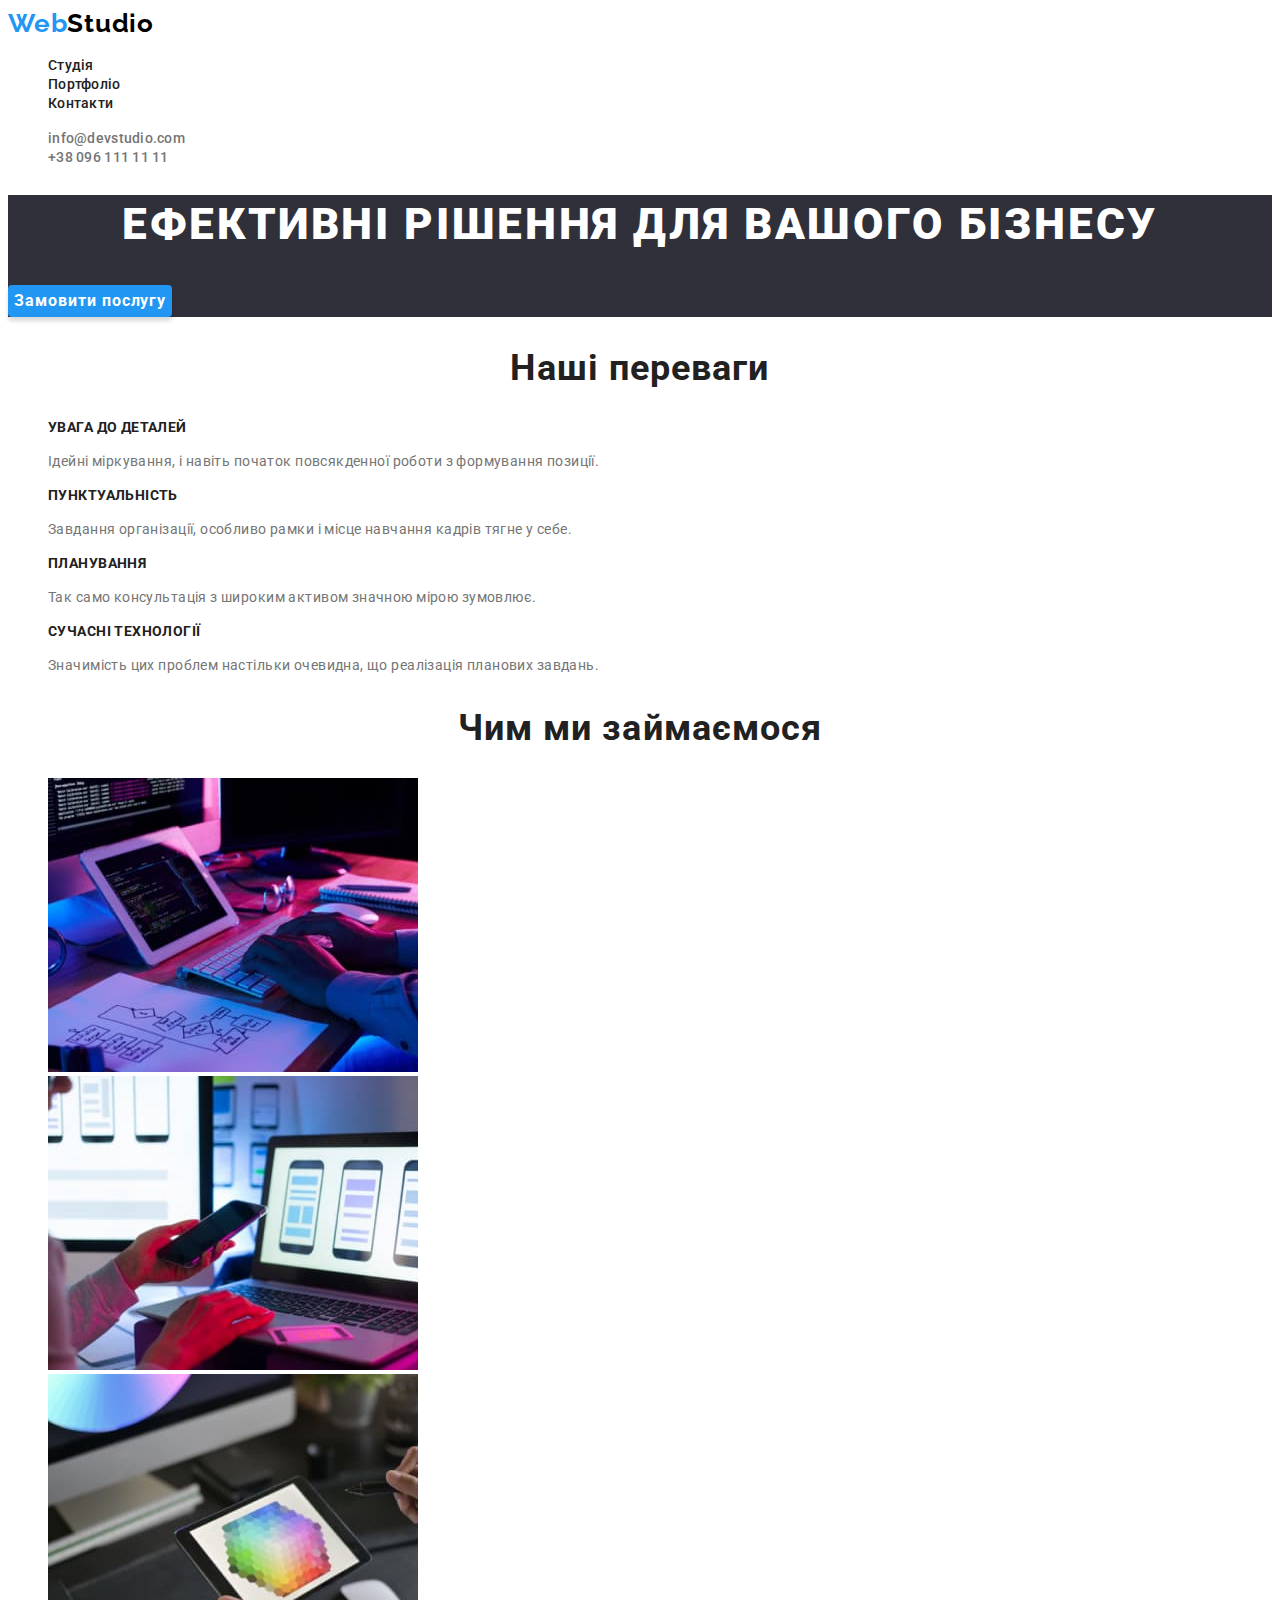
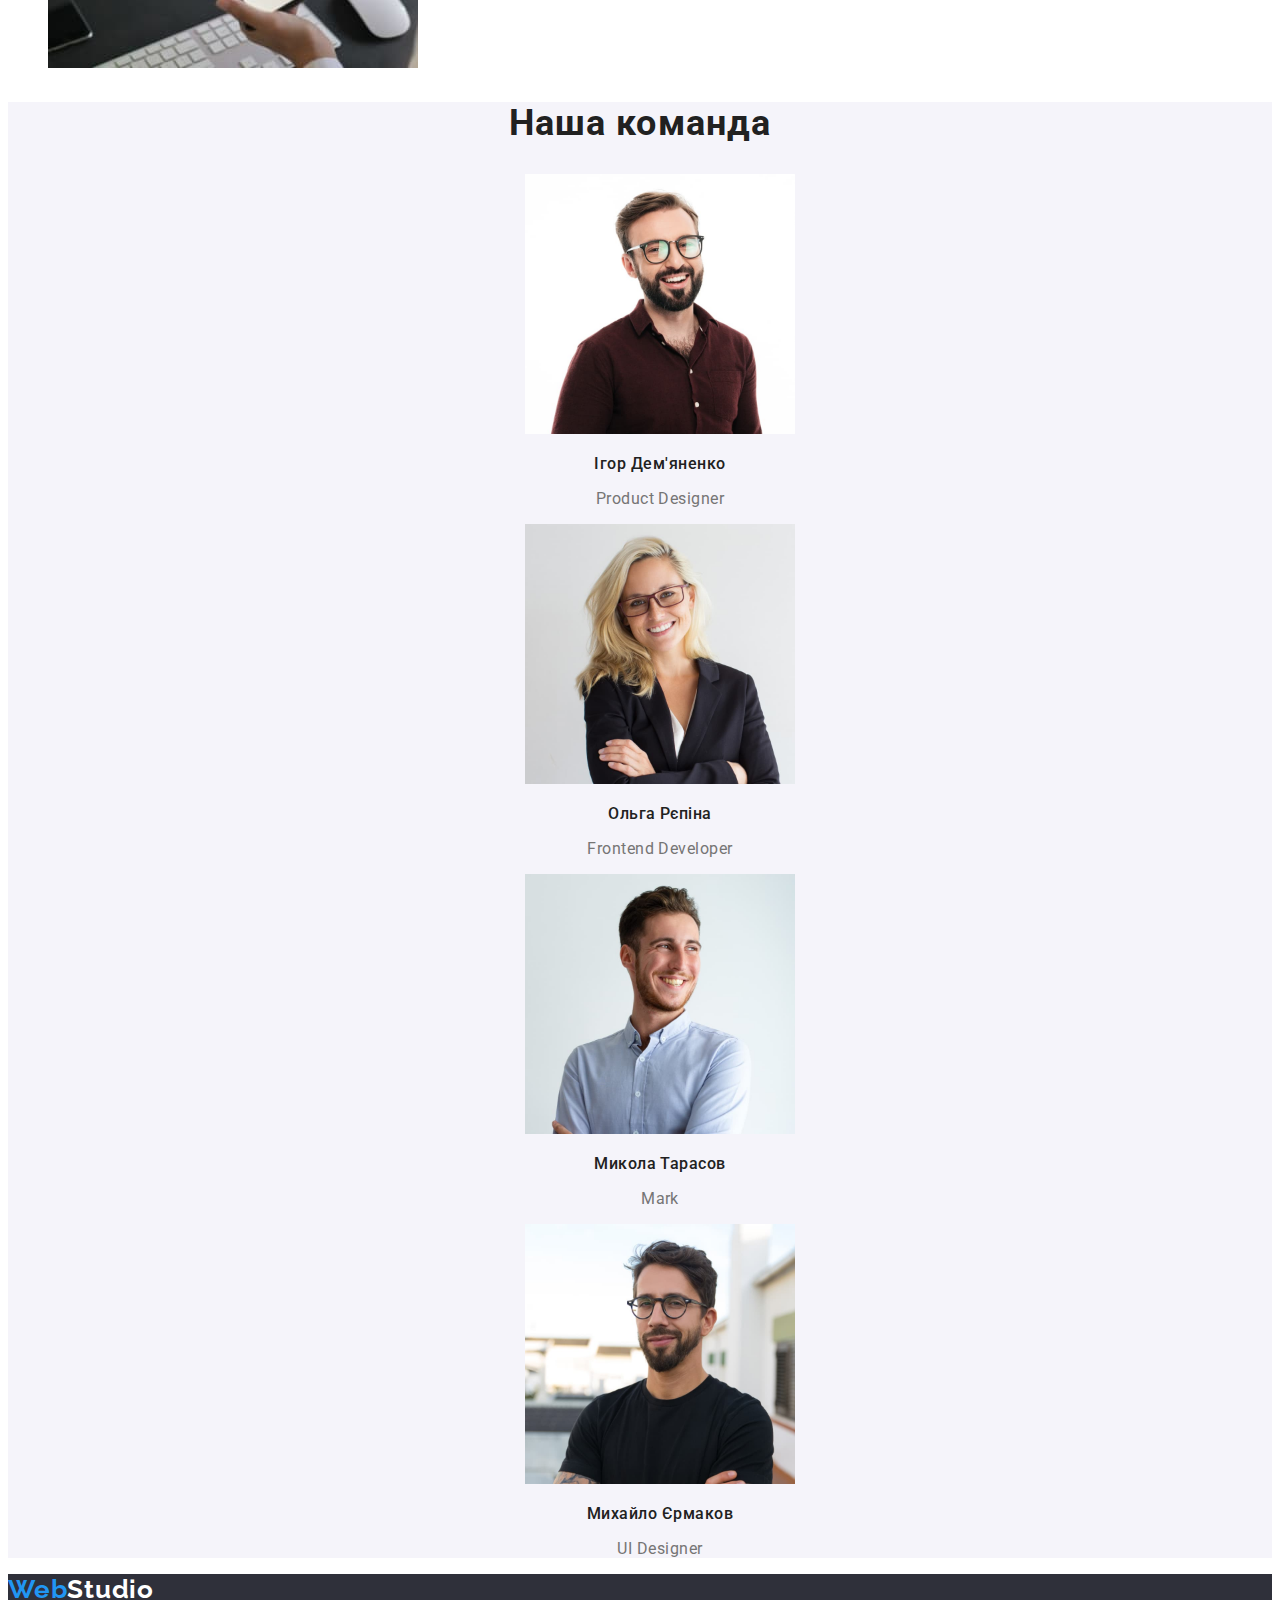
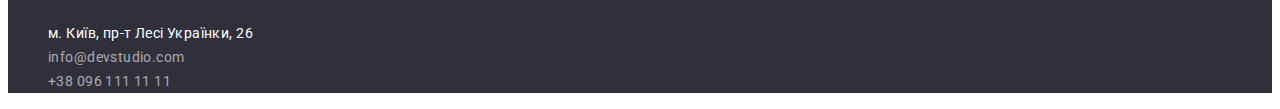
==== index.html @ f5798dbf "Clone" ====
<!DOCTYPE html>
<html lang="uk">
  <head>
    <meta charset="UTF-8" />
    <meta http-equiv="X-UA-Compatible" content="IE=edge" />
    <meta name="viewport" content="width=device-width, initial-scale=1.0" />
    <link rel="preconnect" href="https://fonts.googleapis.com" />
    <link rel="preconnect" href="https://fonts.gstatic.com" crossorigin />
    <link
      href="https://fonts.googleapis.com/css2?family=Raleway:wght@700&family=Roboto:wght@400;500;700;900&display=swap"
      rel="stylesheet"
    />
    <link rel="stylesheet" href="https://cdnjs.cloudflare.com/ajax/libs/modern-normalize/1.1.0/modern-normalize.min.css" integrity="sha512-wpPYUAdjBVSE4KJnH1VR1HeZfpl1ub8YT/NKx4PuQ5NmX2tKuGu6U/JRp5y+Y8XG2tV+wKQpNHVUX03MfMFn9Q==" crossorigin="anonymous" referrerpolicy="no-referrer" />
    <link rel="stylesheet" href="./css/styles.css" />
    <title>Студія</title>
  </head>
  <body>
    <!-- Шапка сайту -->
    <header>
      <nav>
        <a class="logo" href="./index.html"
          >Web<span class="logo-studio">Studio</span></a
        >
        <ul class="header-nav">
          <li><a class="header-nav-links" href="./index.html">Студія</a></li>
          <li>
            <a class="header-nav-links" href="./portfolio.html">Портфоліо</a>
          </li>
          <li><a class="header-nav-links" href="#">Контакти</a></li>
        </ul>
      </nav>
      <ul class="header-nav">
        <li>
          <a class="header-contact" href="mailto:info@devstudio.com"
            >info@devstudio.com</a
          >
        </li>
        <li>
          <a class="header-contact" href="tel:+380961111111"
            >+38 096 111 11 11</a
          >
        </li>
      </ul>
    </header>
    <!-- Тіло сайту -->
    <main>
      <section class="hero">
        <h1 class="hero-title">Ефективні рішення для вашого бізнесу</h1>
        <button class="button-hero" type="button">Замовити послугу</button>
      </section>
      <section>
        <h2 class="section-title">Наші переваги</h2>
        <ul class="features">
          <li>
            <h3 class="features-title">УВАГА ДО ДЕТАЛЕЙ</h3>
            <p>
              Ідейні міркування, і навіть початок повсякденної роботи з
              формування позиції.
            </p>
          </li>
          <li>
            <h3 class="features-title">ПУНКТУАЛЬНІСТЬ</h3>
            <p>
              Завдання організації, особливо рамки і місце навчання кадрів тягне
              у себе.
            </p>
          </li>
          <li>
            <h3 class="features-title">ПЛАНУВАННЯ</h3>
            <p>
              Так само консультація з широким активом значною мірою зумовлює.
            </p>
          </li>
          <li>
            <h3 class="features-title">СУЧАСНІ ТЕХНОЛОГІЇ</h3>
            <p>
              Значимість цих проблем настільки очевидна, що реалізація планових
              завдань.
            </p>
          </li>
        </ul>
      </section>
      <section>
        <h2 class="section-title">Чим ми займаємося</h2>
        <ul class="directions">
          <li>
            <img
              src="./images/box1.jpg"
              alt="верстка сайту на клавіатурі"
              width="370"
            />
          </li>
          <li>
            <img
              src="./images/box2.jpg"
              alt="розробка дизайну сайту для телефону"
              width="370"
            />
          </li>
          <li>
            <img
              src="./images/box3.jpg"
              alt="вибір кольору на плпншеті"
              width="370"
            />
          </li>
        </ul>
      </section>
      <section class="section-team">
        <h2 class="section-title">Наша команда</h2>
        <ul class="team">
          <li>
            <img src="./images/img1.jpg" alt="Ігор Дем'яненко" width="270" />
            <h3 class="team-title">Ігор Дем'яненко</h3>
            <p lang="en">Product Designer</p>
          </li>
          <li>
            <img src="./images/img2.jpg" alt="Ольга Рєпіна" width="270" />
            <h3 class="team-title">Ольга Рєпіна</h3>
            <p lang="en">Frontend Developer</p>
          </li>
          <li>
            <img src="./images/img3.jpg" alt="Микола Тарасов" width="270" />
            <h3 class="team-title">Микола Тарасов</h3>
            <p lang="en">Mark</p>
          </li>
          <li>
            <img src="./images/img4.jpg" alt="Михайло Єрмаков" width="270" />
            <h3 class="team-title">Михайло Єрмаков</h3>
            <p lang="en">UI Designer</p>
          </li>
        </ul>
      </section>
    </main>
    <!-- Футер -->
    <footer class="footer">
      <a class="footer-logo" href="./index.html"
        >Web<span class="footer-logo-studio">Studio</span></a
      >
      <address>
        <ul class="footer-list">
          <li>
            <a
              class="footer-address"
              href="https://goo.gl/maps/fJE89SYELEgCBU3TA"
              target="_blank"
              rel="noopener noreferrer"
              >м. Київ, пр-т Лесі Українки, 26</a
            >
          </li>
          <li>
            <a class="footer-contact" href="mailto:info@devstudio.com"
              >info@devstudio.com</a
            >
          </li>
          <li>
            <a class="footer-contact" href="tel:+380961111111"
              >+38 096 111 11 11</a
            >
          </li>
        </ul>
      </address>
    </footer>
  </body>
</html>
---- css/styles.css ----
* {
    /* margin: 0;
    padding: 0; */
}

body{
    font-family: 'Roboto', sans-serif;
    background: #FFFFFF;
    color: #757575;
}

/* Студія____________________________________ */
/* Логотип */

.logo {
    font-family: 'Raleway', sans-serif;
    font-weight: 700;
    font-size: 26px;
    line-height: 1.19231;
    letter-spacing: 0.03em;
    color: #2196F3;
    text-decoration: none;
    
}

.logo-studio{
    color: #000000;
}

/* Хедер */

.header-nav {
    list-style: none;
    }

.header-nav-links {
    color: #212121;
    text-decoration: none;
    font-weight: 500;
    font-size: 14px;
    line-height: 1.1429;
    letter-spacing: 0.02em;
}

.header-nav-links:hover,
.header-nav-links:focus,
.header-contact:hover,
.header-contact:focus {
    color: #2196F3;
}

.header-contact{
    color: #757575;
    text-decoration: none;
    font-weight: 500;
    font-size: 14px;
    line-height: 1.1429;
    letter-spacing: 0.02em;
}


/* main */

/* Герой */

.hero {
    background: #2F303A;
}

.hero-title {
    font-weight: 900;
    font-size: 44px;
    line-height: 1.3636;
    text-align: center;
    letter-spacing: 0.06em;
    text-transform: uppercase;
    color: #FFFFFF;
}

.button-hero {
    font-family: 'Roboto';
    font-weight: 700;
    font-size: 16px;
    line-height: 1.875;
    display: flex;
    align-items: center;
    text-align: center;
    letter-spacing: 0.06em;
    color: #FFFFFF;
    border: none;
    background: #2196F3;
    box-shadow: 0px 4px 4px rgba(0, 0, 0, 0.15);
    border-radius: 4px;
    cursor: pointer;
}

.button-hero:hover,
.button-hero:focus{
    background: #188CE8;
}

/* Секції */
/* Заголовки секцій */

.section-title{
    font-weight: 700;
    font-size: 36px;
    line-height: 1.1667;
    text-align: center;
    letter-spacing: 0.03em;
    color: #212121;
}

/* Секція Наші переваги */

.features {
    font-size: 14px;
    line-height: 1.7143;
    letter-spacing: 0.03em;
    list-style: none;
}

.features-title {
    font-weight: 700;
    font-size: 14px;
    line-height: 1.1429;
    letter-spacing: 0.03em;
    text-transform: uppercase;
    color: #212121;
}

/* Секція чим ми займаємося*/

.directions{
    list-style: none;
}

/* Секція команда */
.section-team{
    background: #F5F4FA;
    }

.team {
    font-size: 16px;
    line-height: 1.1875;
    text-align: center;
    letter-spacing: 0.03em;
    list-style: none;
}

.team-title {
    font-size: 16px;
    font-weight: 500;
    color: #212121;
}

/* Футер */

.footer{
background: #2F303A;
}

.footer-logo{
    font-family: 'Raleway', sans-serif;
    font-weight: 700;
    font-size: 26px;
    line-height: 1.1923;
    letter-spacing: 0.03em;
    color: #2196F3;
    text-decoration: none;
}

.footer-logo-studio {
    color: #FFFFFF;
    }

address{
    font-style: normal;
}

.footer-list{
    list-style: none;
}

.footer-address{
    font-size: 14px;
    line-height: 1.7143;
    letter-spacing: 0.03em;
    color: #FFFFFF;
    text-decoration: none;
}

.footer-contact{
    font-size: 14px;
    line-height: 1.7143;
    letter-spacing: 0.03em;
    color: rgba(255, 255, 255, 0.6);
    text-decoration: none;
}

.footer-address:hover,
.footer-address:focus,
.footer-contact:hover,
.footer-contact:focus{
    color: #2196F3;
}

/* Портфоліо____________________________________ */
/* Кнопки портфоліо */

.button-list{
    list-style: none;
}

.button-portfolio{
    font-family: 'Roboto';
    font-weight: 500;
    font-size: 16px;
    line-height: 1.625;
    text-align: center;
    letter-spacing: 0.03em;
    color: #212121;
    cursor: pointer;
}

.button-portfolio:hover,
.button-portfolio:focus{
    color: #FFFFFF;
    background-color: #2196F3;
}

/* Список портфоліо */

.portfolio-list{
    list-style: none;
}

.portfolio-list-title{
    font-weight: 700;
    font-size: 18px;
    line-height: 2;  
    letter-spacing: 0.06em;
    color: #212121;
}

.portfolio-type{
    font-size: 16px;
    line-height: 1.875;
    letter-spacing: 0.03em;
}
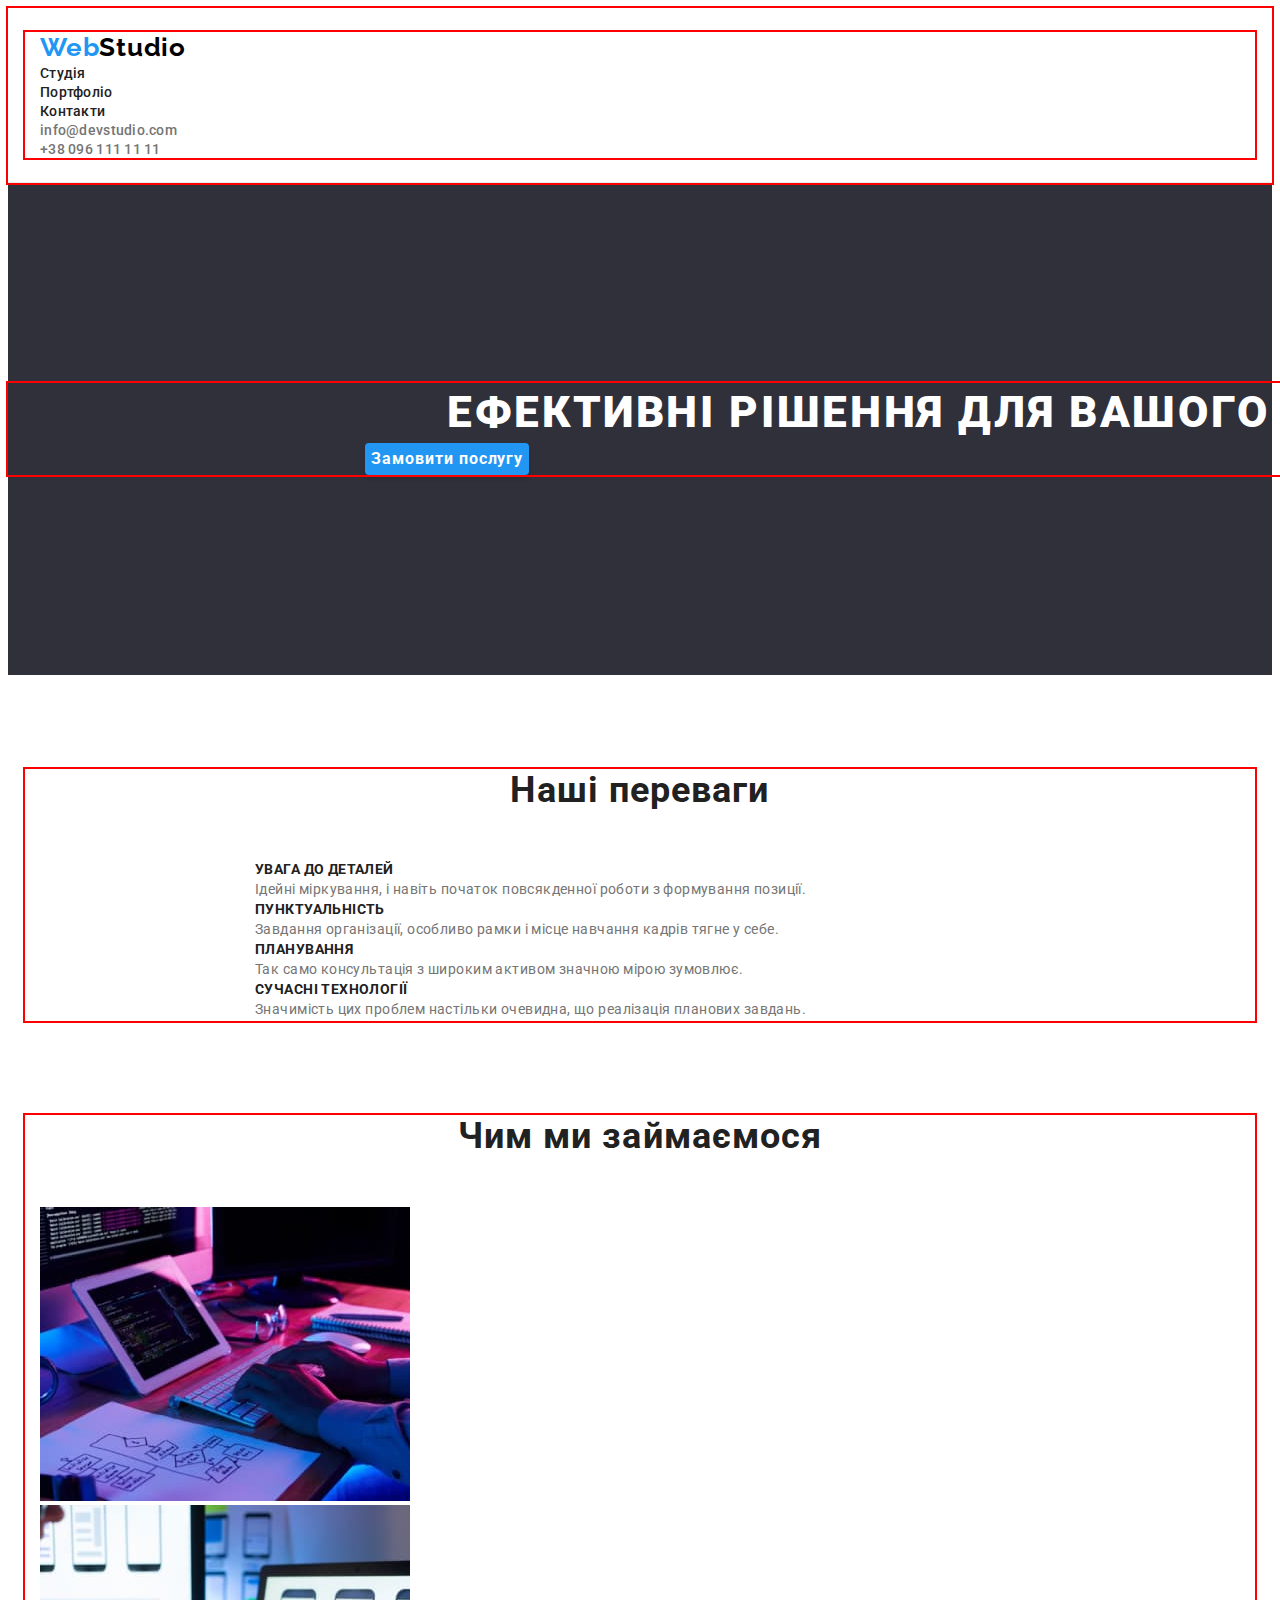
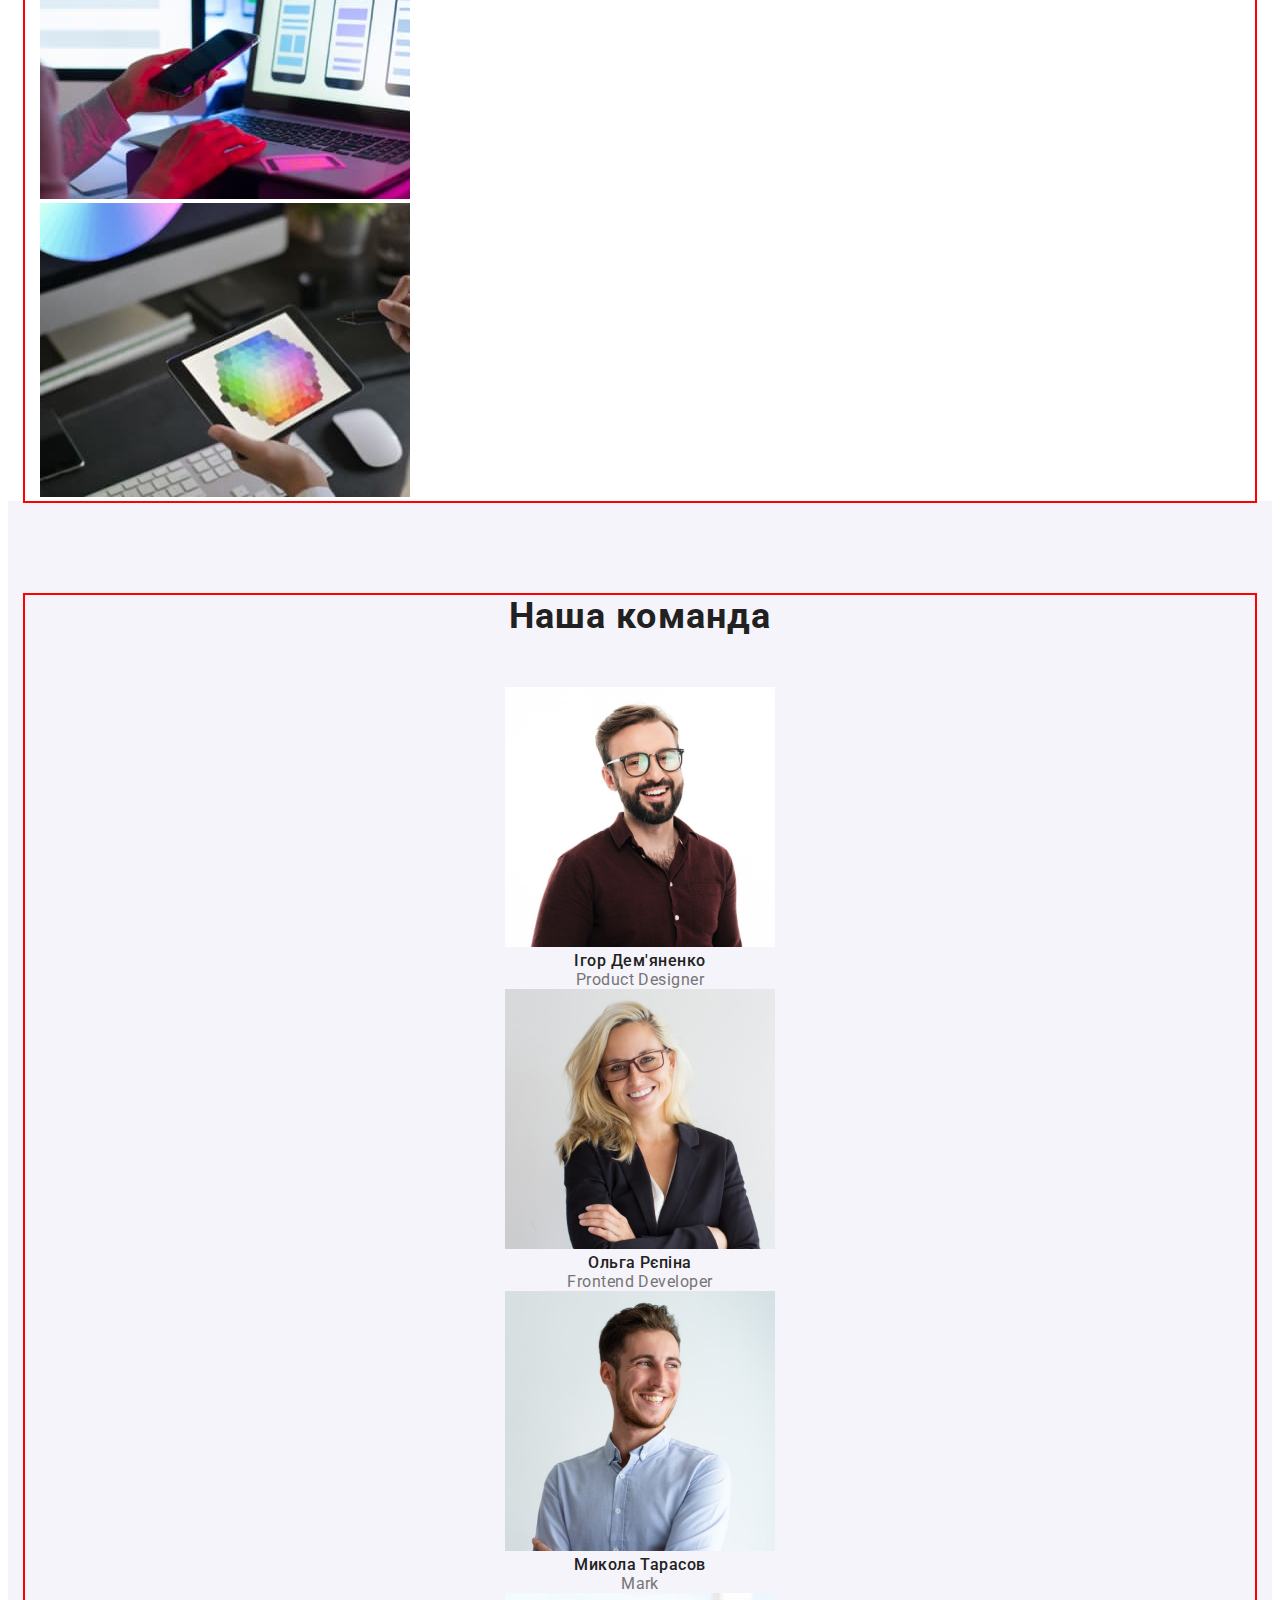
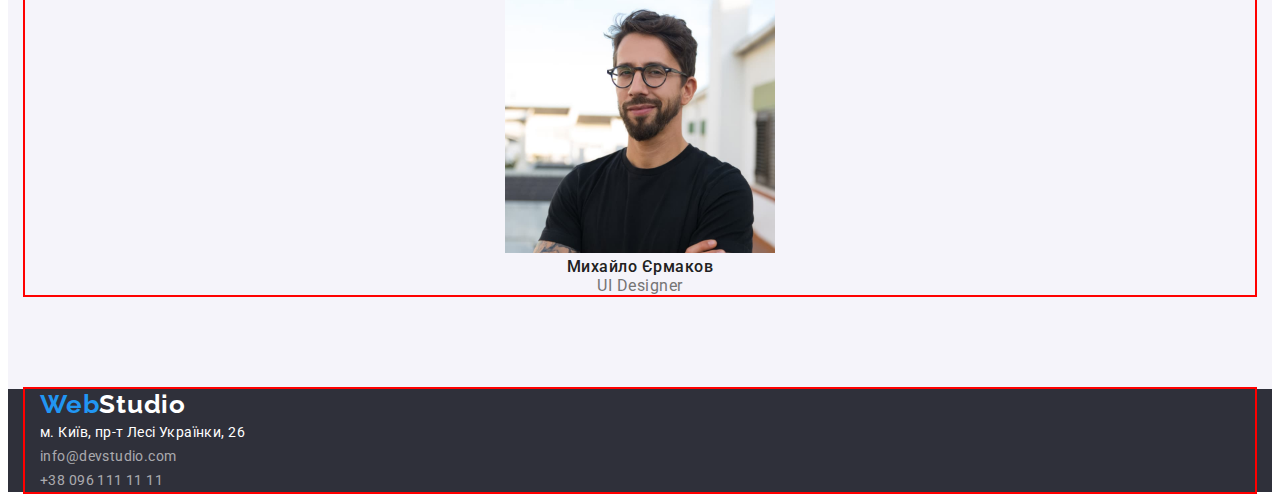
==== commit 7cc877a7: "pading start dz3" ====
--- a/index.html
+++ b/index.html
@@ -10,156 +10,175 @@
       href="https://fonts.googleapis.com/css2?family=Raleway:wght@700&family=Roboto:wght@400;500;700;900&display=swap"
       rel="stylesheet"
     />
-    <link rel="stylesheet" href="https://cdnjs.cloudflare.com/ajax/libs/modern-normalize/1.1.0/modern-normalize.min.css" integrity="sha512-wpPYUAdjBVSE4KJnH1VR1HeZfpl1ub8YT/NKx4PuQ5NmX2tKuGu6U/JRp5y+Y8XG2tV+wKQpNHVUX03MfMFn9Q==" crossorigin="anonymous" referrerpolicy="no-referrer" />
+    <link
+      rel="stylesheet"
+      href="https://cdnjs.cloudflare.com/ajax/libs/modern-normalize/1.1.0/modern-normalize.min.css"
+      integrity="sha512-wpPYUAdjBVSE4KJnH1VR1HeZfpl1ub8YT/NKx4PuQ5NmX2tKuGu6U/JRp5y+Y8XG2tV+wKQpNHVUX03MfMFn9Q=="
+      crossorigin="anonymous"
+      referrerpolicy="no-referrer"
+    />
     <link rel="stylesheet" href="./css/styles.css" />
     <title>Студія</title>
   </head>
   <body>
     <!-- Шапка сайту -->
-    <header>
-      <nav>
-        <a class="logo" href="./index.html"
-          >Web<span class="logo-studio">Studio</span></a
-        >
+    <header class="header">
+      <div class="container">
+        <nav>
+          <a class="logo" href="./index.html"
+            >Web<span class="logo-studio">Studio</span></a
+          >
+          <ul class="header-nav">
+            <li><a class="header-nav-links" href="./index.html">Студія</a></li>
+            <li>
+              <a class="header-nav-links" href="./portfolio.html">Портфоліо</a>
+            </li>
+            <li><a class="header-nav-links" href="#">Контакти</a></li>
+          </ul>
+        </nav>
         <ul class="header-nav">
-          <li><a class="header-nav-links" href="./index.html">Студія</a></li>
           <li>
-            <a class="header-nav-links" href="./portfolio.html">Портфоліо</a>
+            <a class="header-contact" href="mailto:info@devstudio.com"
+              >info@devstudio.com</a
+            >
           </li>
-          <li><a class="header-nav-links" href="#">Контакти</a></li>
+          <li>
+            <a class="header-contact" href="tel:+380961111111"
+              >+38 096 111 11 11</a
+            >
+          </li>
         </ul>
-      </nav>
-      <ul class="header-nav">
-        <li>
-          <a class="header-contact" href="mailto:info@devstudio.com"
-            >info@devstudio.com</a
-          >
-        </li>
-        <li>
-          <a class="header-contact" href="tel:+380961111111"
-            >+38 096 111 11 11</a
-          >
-        </li>
-      </ul>
+      </div>
     </header>
     <!-- Тіло сайту -->
     <main>
       <section class="hero">
-        <h1 class="hero-title">Ефективні рішення для вашого бізнесу</h1>
-        <button class="button-hero" type="button">Замовити послугу</button>
+        <div class="container hero-container">
+          <h1 class="hero-title">Ефективні рішення для вашого бізнесу</h1>
+          <button class="button-hero" type="button">Замовити послугу</button>
+        </div>
       </section>
       <section>
-        <h2 class="section-title">Наші переваги</h2>
-        <ul class="features">
-          <li>
-            <h3 class="features-title">УВАГА ДО ДЕТАЛЕЙ</h3>
-            <p>
-              Ідейні міркування, і навіть початок повсякденної роботи з
-              формування позиції.
-            </p>
-          </li>
-          <li>
-            <h3 class="features-title">ПУНКТУАЛЬНІСТЬ</h3>
-            <p>
-              Завдання організації, особливо рамки і місце навчання кадрів тягне
-              у себе.
-            </p>
-          </li>
-          <li>
-            <h3 class="features-title">ПЛАНУВАННЯ</h3>
-            <p>
-              Так само консультація з широким активом значною мірою зумовлює.
-            </p>
-          </li>
-          <li>
-            <h3 class="features-title">СУЧАСНІ ТЕХНОЛОГІЇ</h3>
-            <p>
-              Значимість цих проблем настільки очевидна, що реалізація планових
-              завдань.
-            </p>
-          </li>
-        </ul>
+        <div class="container features-container">
+          <h2 class="section-title">Наші переваги</h2>
+          <ul class="features">
+            <li>
+              <h3 class="features-title">УВАГА ДО ДЕТАЛЕЙ</h3>
+              <p>
+                Ідейні міркування, і навіть початок повсякденної роботи з
+                формування позиції.
+              </p>
+            </li>
+            <li>
+              <h3 class="features-title">ПУНКТУАЛЬНІСТЬ</h3>
+              <p>
+                Завдання організації, особливо рамки і місце навчання кадрів
+                тягне у себе.
+              </p>
+            </li>
+            <li>
+              <h3 class="features-title">ПЛАНУВАННЯ</h3>
+              <p>
+                Так само консультація з широким активом значною мірою зумовлює.
+              </p>
+            </li>
+            <li>
+              <h3 class="features-title">СУЧАСНІ ТЕХНОЛОГІЇ</h3>
+              <p>
+                Значимість цих проблем настільки очевидна, що реалізація
+                планових завдань.
+              </p>
+            </li>
+          </ul>
+        </div>
       </section>
       <section>
-        <h2 class="section-title">Чим ми займаємося</h2>
-        <ul class="directions">
-          <li>
-            <img
-              src="./images/box1.jpg"
-              alt="верстка сайту на клавіатурі"
-              width="370"
-            />
-          </li>
-          <li>
-            <img
-              src="./images/box2.jpg"
-              alt="розробка дизайну сайту для телефону"
-              width="370"
-            />
-          </li>
-          <li>
-            <img
-              src="./images/box3.jpg"
-              alt="вибір кольору на плпншеті"
-              width="370"
-            />
-          </li>
-        </ul>
+        <div class="container">
+          <h2 class="section-title">Чим ми займаємося</h2>
+          <ul class="directions">
+            <li>
+              <img
+                src="./images/box1.jpg"
+                alt="верстка сайту на клавіатурі"
+                width="370"
+              />
+            </li>
+            <li>
+              <img
+                src="./images/box2.jpg"
+                alt="розробка дизайну сайту для телефону"
+                width="370"
+              />
+            </li>
+            <li>
+              <img
+                src="./images/box3.jpg"
+                alt="вибір кольору на плпншеті"
+                width="370"
+              />
+            </li>
+          </ul>
+        </div>
       </section>
       <section class="section-team">
-        <h2 class="section-title">Наша команда</h2>
-        <ul class="team">
-          <li>
-            <img src="./images/img1.jpg" alt="Ігор Дем'яненко" width="270" />
-            <h3 class="team-title">Ігор Дем'яненко</h3>
-            <p lang="en">Product Designer</p>
-          </li>
-          <li>
-            <img src="./images/img2.jpg" alt="Ольга Рєпіна" width="270" />
-            <h3 class="team-title">Ольга Рєпіна</h3>
-            <p lang="en">Frontend Developer</p>
-          </li>
-          <li>
-            <img src="./images/img3.jpg" alt="Микола Тарасов" width="270" />
-            <h3 class="team-title">Микола Тарасов</h3>
-            <p lang="en">Mark</p>
-          </li>
-          <li>
-            <img src="./images/img4.jpg" alt="Михайло Єрмаков" width="270" />
-            <h3 class="team-title">Михайло Єрмаков</h3>
-            <p lang="en">UI Designer</p>
-          </li>
-        </ul>
+        <div class="container">
+          <h2 class="section-title">Наша команда</h2>
+          <ul class="team">
+            <li>
+              <img src="./images/img1.jpg" alt="Ігор Дем'яненко" width="270" />
+              <h3 class="team-title">Ігор Дем'яненко</h3>
+              <p lang="en">Product Designer</p>
+            </li>
+            <li>
+              <img src="./images/img2.jpg" alt="Ольга Рєпіна" width="270" />
+              <h3 class="team-title">Ольга Рєпіна</h3>
+              <p lang="en">Frontend Developer</p>
+            </li>
+            <li>
+              <img src="./images/img3.jpg" alt="Микола Тарасов" width="270" />
+              <h3 class="team-title">Микола Тарасов</h3>
+              <p lang="en">Mark</p>
+            </li>
+            <li>
+              <img src="./images/img4.jpg" alt="Михайло Єрмаков" width="270" />
+              <h3 class="team-title">Михайло Єрмаков</h3>
+              <p lang="en">UI Designer</p>
+            </li>
+          </ul>
+        </div>
       </section>
     </main>
     <!-- Футер -->
     <footer class="footer">
-      <a class="footer-logo" href="./index.html"
-        >Web<span class="footer-logo-studio">Studio</span></a
-      >
-      <address>
-        <ul class="footer-list">
-          <li>
-            <a
-              class="footer-address"
-              href="https://goo.gl/maps/fJE89SYELEgCBU3TA"
-              target="_blank"
-              rel="noopener noreferrer"
-              >м. Київ, пр-т Лесі Українки, 26</a
-            >
-          </li>
-          <li>
-            <a class="footer-contact" href="mailto:info@devstudio.com"
-              >info@devstudio.com</a
-            >
-          </li>
-          <li>
-            <a class="footer-contact" href="tel:+380961111111"
-              >+38 096 111 11 11</a
-            >
-          </li>
-        </ul>
-      </address>
+      <div class="container">
+        <a class="footer-logo"href="./index.html" >Web<span class="footer-logo-studio"
+            >Studio</span
+          ></a
+        >
+        <address>
+          <ul class="footer-list">
+            <li>
+              <a
+                class="footer-address"
+                href="https://goo.gl/maps/fJE89SYELEgCBU3TA"
+                target="_blank"
+                rel="noopener noreferrer"
+                >м. Київ, пр-т Лесі Українки, 26</a
+              >
+            </li>
+            <li>
+              <a class="footer-contact" href="mailto:info@devstudio.com"
+                >info@devstudio.com</a
+              >
+            </li>
+            <li>
+              <a class="footer-contact" href="tel:+380961111111"
+                >+38 096 111 11 11</a
+              >
+            </li>
+          </ul>
+        </address>
+      </div>
     </footer>
   </body>
 </html>
--- a/css/styles.css
+++ b/css/styles.css
@@ -1,6 +1,29 @@
 * {
     /* margin: 0;
     padding: 0; */
+}
+
+h1,
+h2,
+h3,
+h4,
+h5,
+h6,
+p {
+    margin: 0;
+}
+
+ul{
+    margin: 0;
+    padding: 0;
+}
+
+button{
+    /* cursor: pointer; */
+}
+
+address{
+    /* font-style: normal; */
 }
 
 body{
@@ -10,9 +33,23 @@
 }
 
 /* Студія____________________________________ */
-/* Логотип */
-
-.logo {
+
+.container{
+    width: 1200px;
+    padding-left: 15px;
+    padding-right: 15px;
+    margin: 0 auto;
+    outline: 2px solid red;
+}
+
+.header{
+    padding-top: 24px;
+    padding-bottom: 24px;
+    border-bottom: 1px solid #ECECEC;
+    outline: 2px solid red;
+}
+
+.logo{
     font-family: 'Raleway', sans-serif;
     font-weight: 700;
     font-size: 26px;
@@ -20,8 +57,7 @@
     letter-spacing: 0.03em;
     color: #2196F3;
     text-decoration: none;
-    
-}
+   }
 
 .logo-studio{
     color: #000000;
@@ -65,6 +101,15 @@
 
 .hero {
     background: #2F303A;
+    padding-top: 200px;
+        padding-bottom: 200px;
+        margin-bottom: 94px;
+}
+
+.hero-container{
+   padding-left: 357px;
+   padding-right: 357px;
+       
 }
 
 .hero-title {
@@ -75,6 +120,8 @@
     letter-spacing: 0.06em;
     text-transform: uppercase;
     color: #FFFFFF;
+   
+   
 }
 
 .button-hero {
@@ -92,6 +139,7 @@
     box-shadow: 0px 4px 4px rgba(0, 0, 0, 0.15);
     border-radius: 4px;
     cursor: pointer;
+    
 }
 
 .button-hero:hover,
@@ -109,15 +157,21 @@
     text-align: center;
     letter-spacing: 0.03em;
     color: #212121;
+    margin-bottom: 50px;
 }
 
 /* Секція Наші переваги */
+.features-container{
+    margin-bottom: 94px;
+}
 
 .features {
     font-size: 14px;
     line-height: 1.7143;
     letter-spacing: 0.03em;
     list-style: none;
+    margin-left: 215px;
+    margin-right: 215px;
 }
 
 .features-title {
@@ -138,6 +192,8 @@
 /* Секція команда */
 .section-team{
     background: #F5F4FA;
+    padding-bottom: 94px;
+    padding-top: 94px;
     }
 
 .team {
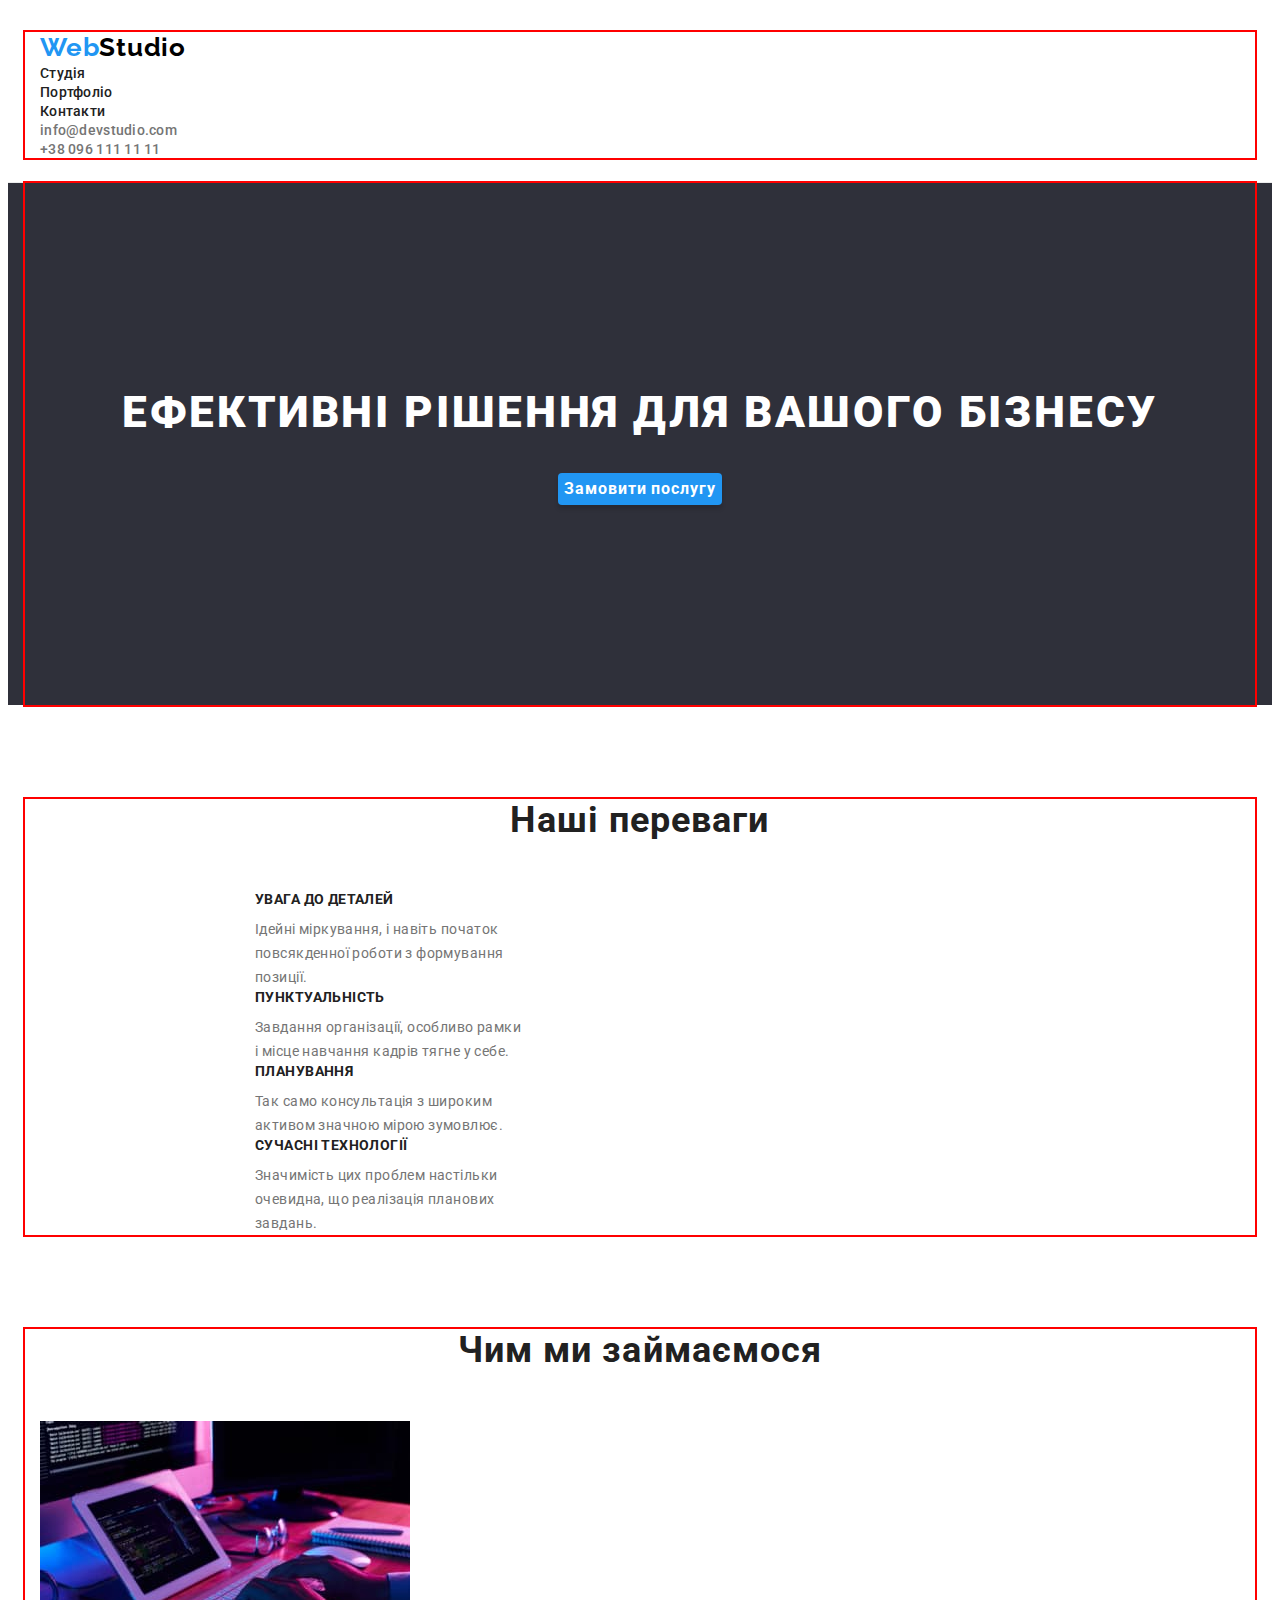
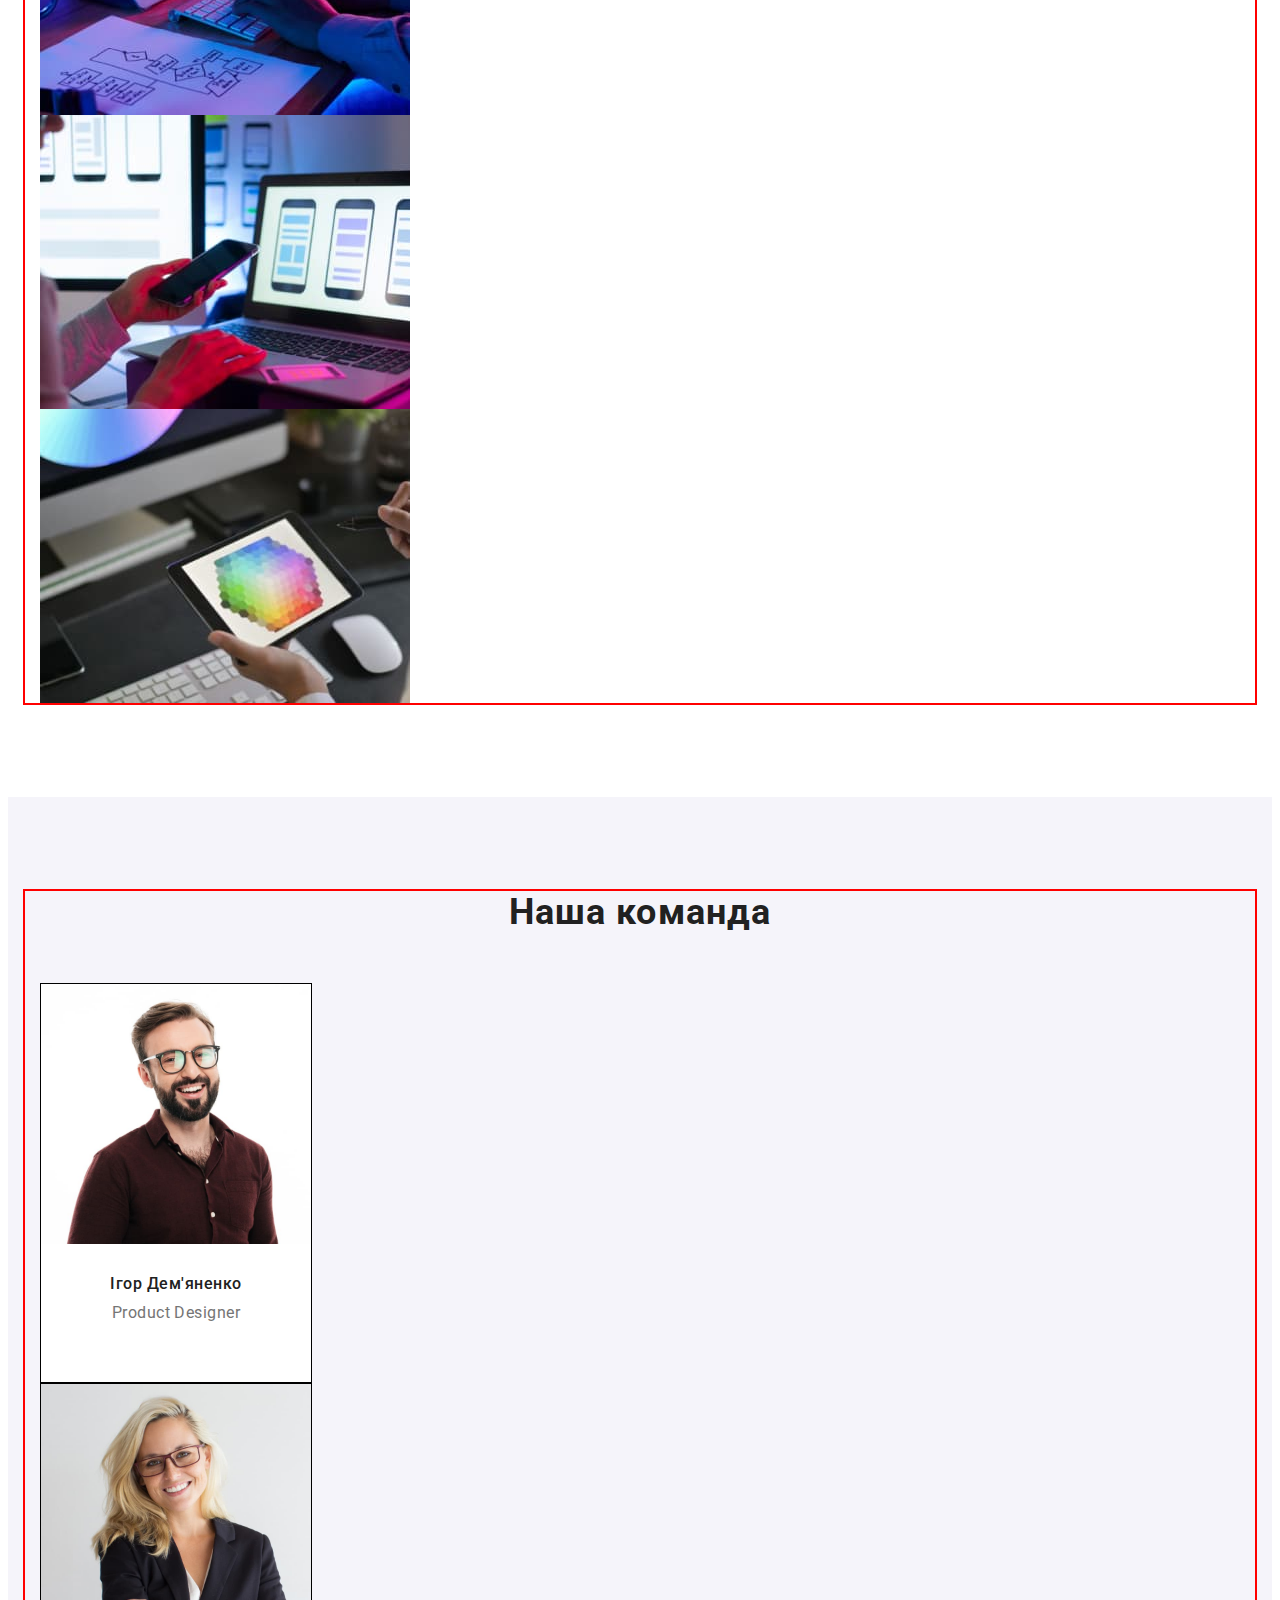
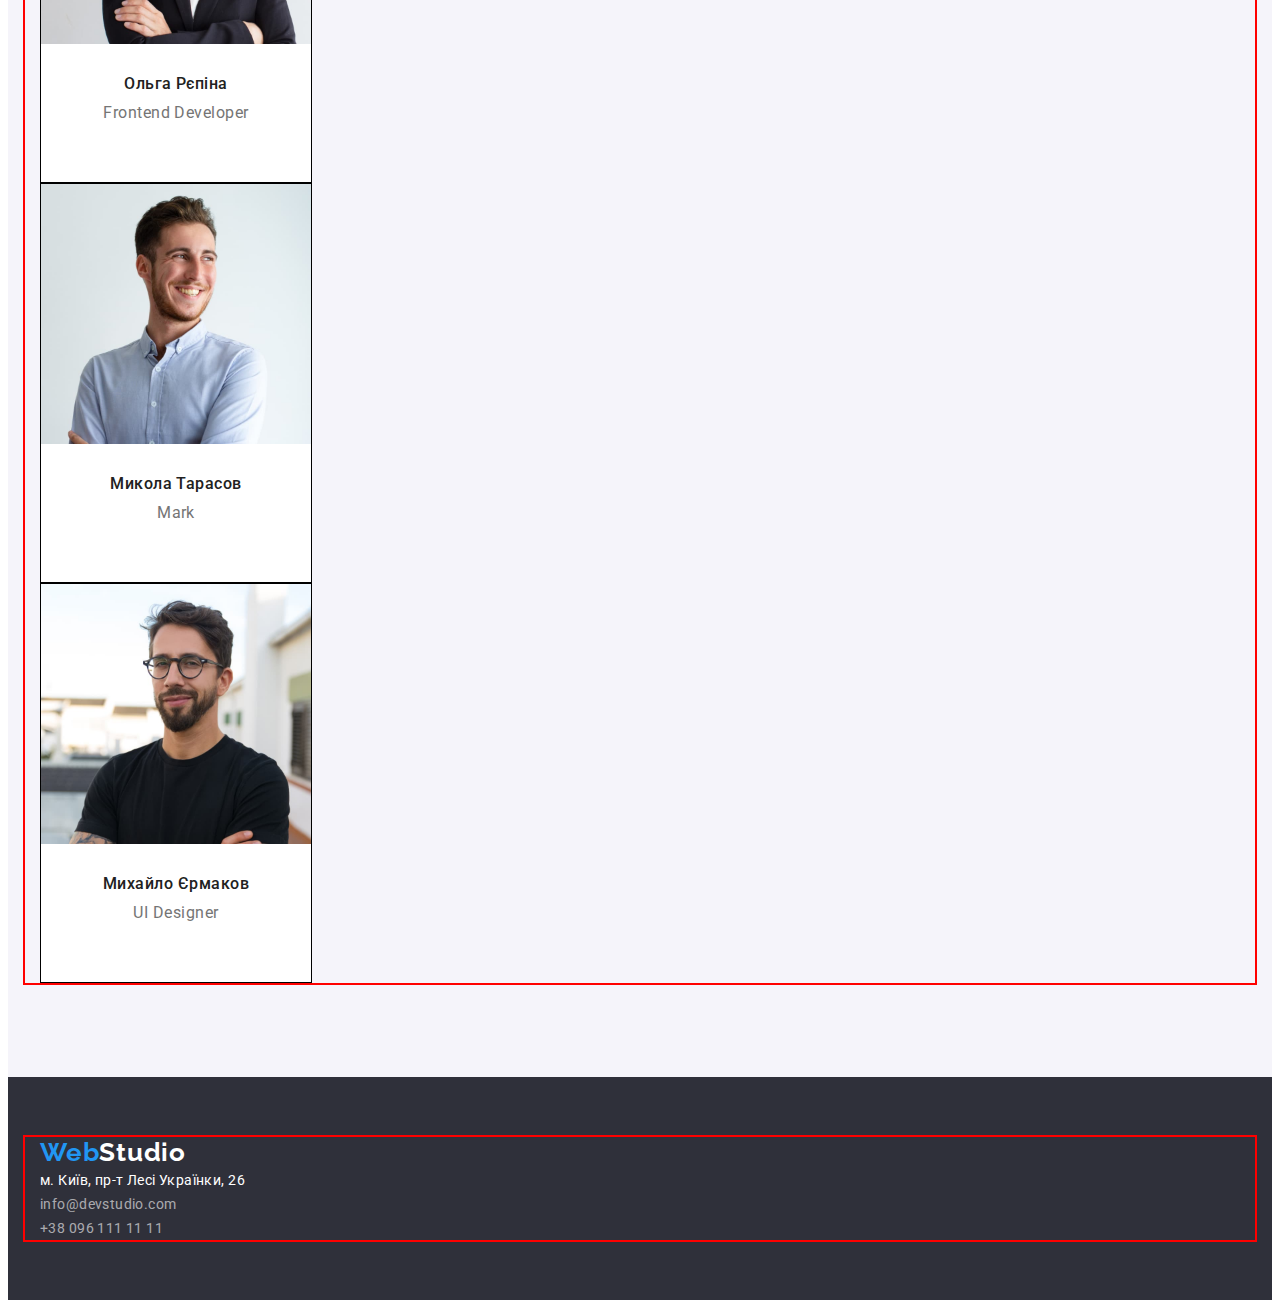
==== commit 1a93c692: "pading finish 08112022" ====
--- a/index.html
+++ b/index.html
@@ -58,31 +58,31 @@
           <button class="button-hero" type="button">Замовити послугу</button>
         </div>
       </section>
-      <section>
-        <div class="container features-container">
+      <section class="features-section">
+        <div class="container">
           <h2 class="section-title">Наші переваги</h2>
           <ul class="features">
-            <li>
+            <li class="div-features">
               <h3 class="features-title">УВАГА ДО ДЕТАЛЕЙ</h3>
               <p>
                 Ідейні міркування, і навіть початок повсякденної роботи з
                 формування позиції.
               </p>
             </li>
-            <li>
+            <li class="div-features">
               <h3 class="features-title">ПУНКТУАЛЬНІСТЬ</h3>
               <p>
                 Завдання організації, особливо рамки і місце навчання кадрів
                 тягне у себе.
               </p>
             </li>
-            <li>
+            <li class="div-features">
               <h3 class="features-title">ПЛАНУВАННЯ</h3>
               <p>
                 Так само консультація з широким активом значною мірою зумовлює.
               </p>
             </li>
-            <li>
+            <li class="div-features">
               <h3 class="features-title">СУЧАСНІ ТЕХНОЛОГІЇ</h3>
               <p>
                 Значимість цих проблем настільки очевидна, що реалізація
@@ -92,7 +92,7 @@
           </ul>
         </div>
       </section>
-      <section>
+      <section class="directions-section">
         <div class="container">
           <h2 class="section-title">Чим ми займаємося</h2>
           <ul class="directions">
@@ -124,22 +124,22 @@
         <div class="container">
           <h2 class="section-title">Наша команда</h2>
           <ul class="team">
-            <li>
+            <li class="div-team">
               <img src="./images/img1.jpg" alt="Ігор Дем'яненко" width="270" />
               <h3 class="team-title">Ігор Дем'яненко</h3>
               <p lang="en">Product Designer</p>
             </li>
-            <li>
+            <li class="div-team">
               <img src="./images/img2.jpg" alt="Ольга Рєпіна" width="270" />
               <h3 class="team-title">Ольга Рєпіна</h3>
               <p lang="en">Frontend Developer</p>
             </li>
-            <li>
+            <li class="div-team">
               <img src="./images/img3.jpg" alt="Микола Тарасов" width="270" />
               <h3 class="team-title">Микола Тарасов</h3>
               <p lang="en">Mark</p>
             </li>
-            <li>
+            <li class="div-team">
               <img src="./images/img4.jpg" alt="Михайло Єрмаков" width="270" />
               <h3 class="team-title">Михайло Єрмаков</h3>
               <p lang="en">UI Designer</p>
@@ -151,9 +151,8 @@
     <!-- Футер -->
     <footer class="footer">
       <div class="container">
-        <a class="footer-logo"href="./index.html" >Web<span class="footer-logo-studio"
-            >Studio</span
-          ></a
+        <a class="footer-logo" href="./index.html"
+          >Web<span class="footer-logo-studio">Studio</span></a
         >
         <address>
           <ul class="footer-list">
--- a/css/styles.css
+++ b/css/styles.css
@@ -18,6 +18,10 @@
     padding: 0;
 }
 
+img{
+    display: block;
+}
+
 button{
     /* cursor: pointer; */
 }
@@ -46,7 +50,7 @@
     padding-top: 24px;
     padding-bottom: 24px;
     border-bottom: 1px solid #ECECEC;
-    outline: 2px solid red;
+    /* outline: 2px solid red; */
 }
 
 .logo{
@@ -100,16 +104,12 @@
 /* Герой */
 
 .hero {
-    background: #2F303A;
-    padding-top: 200px;
-        padding-bottom: 200px;
-        margin-bottom: 94px;
+    background: #2F303A;    
 }
 
 .hero-container{
-   padding-left: 357px;
-   padding-right: 357px;
-       
+   padding-top: 200px;
+   padding-bottom: 200px;
 }
 
 .hero-title {
@@ -120,6 +120,7 @@
     letter-spacing: 0.06em;
     text-transform: uppercase;
     color: #FFFFFF;
+    margin-bottom: 30px;
    
    
 }
@@ -129,7 +130,8 @@
     font-weight: 700;
     font-size: 16px;
     line-height: 1.875;
-    display: flex;
+    display: block;
+    margin: 0 auto;
     align-items: center;
     text-align: center;
     letter-spacing: 0.06em;
@@ -161,8 +163,14 @@
 }
 
 /* Секція Наші переваги */
-.features-container{
-    margin-bottom: 94px;
+
+.features-section{
+    padding-top: 94px;
+    padding-bottom: 94px;
+}
+
+.div-features{
+    width: 270px;
 }
 
 .features {
@@ -181,21 +189,35 @@
     letter-spacing: 0.03em;
     text-transform: uppercase;
     color: #212121;
+    margin-bottom: 10px;
 }
 
 /* Секція чим ми займаємося*/
 
+.directions-section{
+    padding-bottom: 94px;
+}
+
 .directions{
     list-style: none;
 }
 
 /* Секція команда */
+
 .section-team{
     background: #F5F4FA;
     padding-bottom: 94px;
     padding-top: 94px;
     }
 
+.div-team{
+    background-color: #FFFFFF;
+    width: 270px;
+    height: 368px;
+    padding-bottom: 30px;
+    border: 1px solid black;
+}
+
 .team {
     font-size: 16px;
     line-height: 1.1875;
@@ -208,12 +230,16 @@
     font-size: 16px;
     font-weight: 500;
     color: #212121;
-}
+    margin-top: 30px;
+    margin-bottom: 10px;
+   }
 
 /* Футер */
 
 .footer{
-background: #2F303A;
+    background: #2F303A;
+    padding-top: 60px;
+    padding-bottom: 60px;
 }
 
 .footer-logo{
@@ -224,6 +250,7 @@
     letter-spacing: 0.03em;
     color: #2196F3;
     text-decoration: none;
+    margin-bottom: 20px;
 }
 
 .footer-logo-studio {
@@ -244,6 +271,7 @@
     letter-spacing: 0.03em;
     color: #FFFFFF;
     text-decoration: none;
+    margin-bottom: 9px;
 }
 
 .footer-contact{
@@ -252,6 +280,7 @@
     letter-spacing: 0.03em;
     color: rgba(255, 255, 255, 0.6);
     text-decoration: none;
+    margin-bottom: 9px;
 }
 
 .footer-address:hover,
@@ -266,6 +295,7 @@
 
 .button-list{
     list-style: none;
+    margin-bottom: 50px;
 }
 
 .button-portfolio{
@@ -277,6 +307,10 @@
     letter-spacing: 0.03em;
     color: #212121;
     cursor: pointer;
+    display: flow-root;
+    display: block;
+    margin: 0 auto;
+    padding: 6px 22px;
 }
 
 .button-portfolio:hover,
@@ -286,6 +320,18 @@
 }
 
 /* Список портфоліо */
+
+.portfolio-version{
+    background-color: #FFFFFF;
+    border: 1px solid #ECECEC;
+    width: 370px;
+   
+}
+
+.portfolio-section{
+    padding-top: 94px;
+    padding-bottom: 94px;
+}
 
 .portfolio-list{
     list-style: none;
@@ -297,10 +343,19 @@
     line-height: 2;  
     letter-spacing: 0.06em;
     color: #212121;
+    margin-top: 20px;
+    margin-bottom: 4px;
+    width: 322px;
+    margin-left: 24px;
+    margin-right: 24px;
 }
 
 .portfolio-type{
     font-size: 16px;
     line-height: 1.875;
     letter-spacing: 0.03em;
+    margin-bottom: 20px;
+    width: 322px;
+    margin-left: 24px;
+    margin-right: 24px;
 }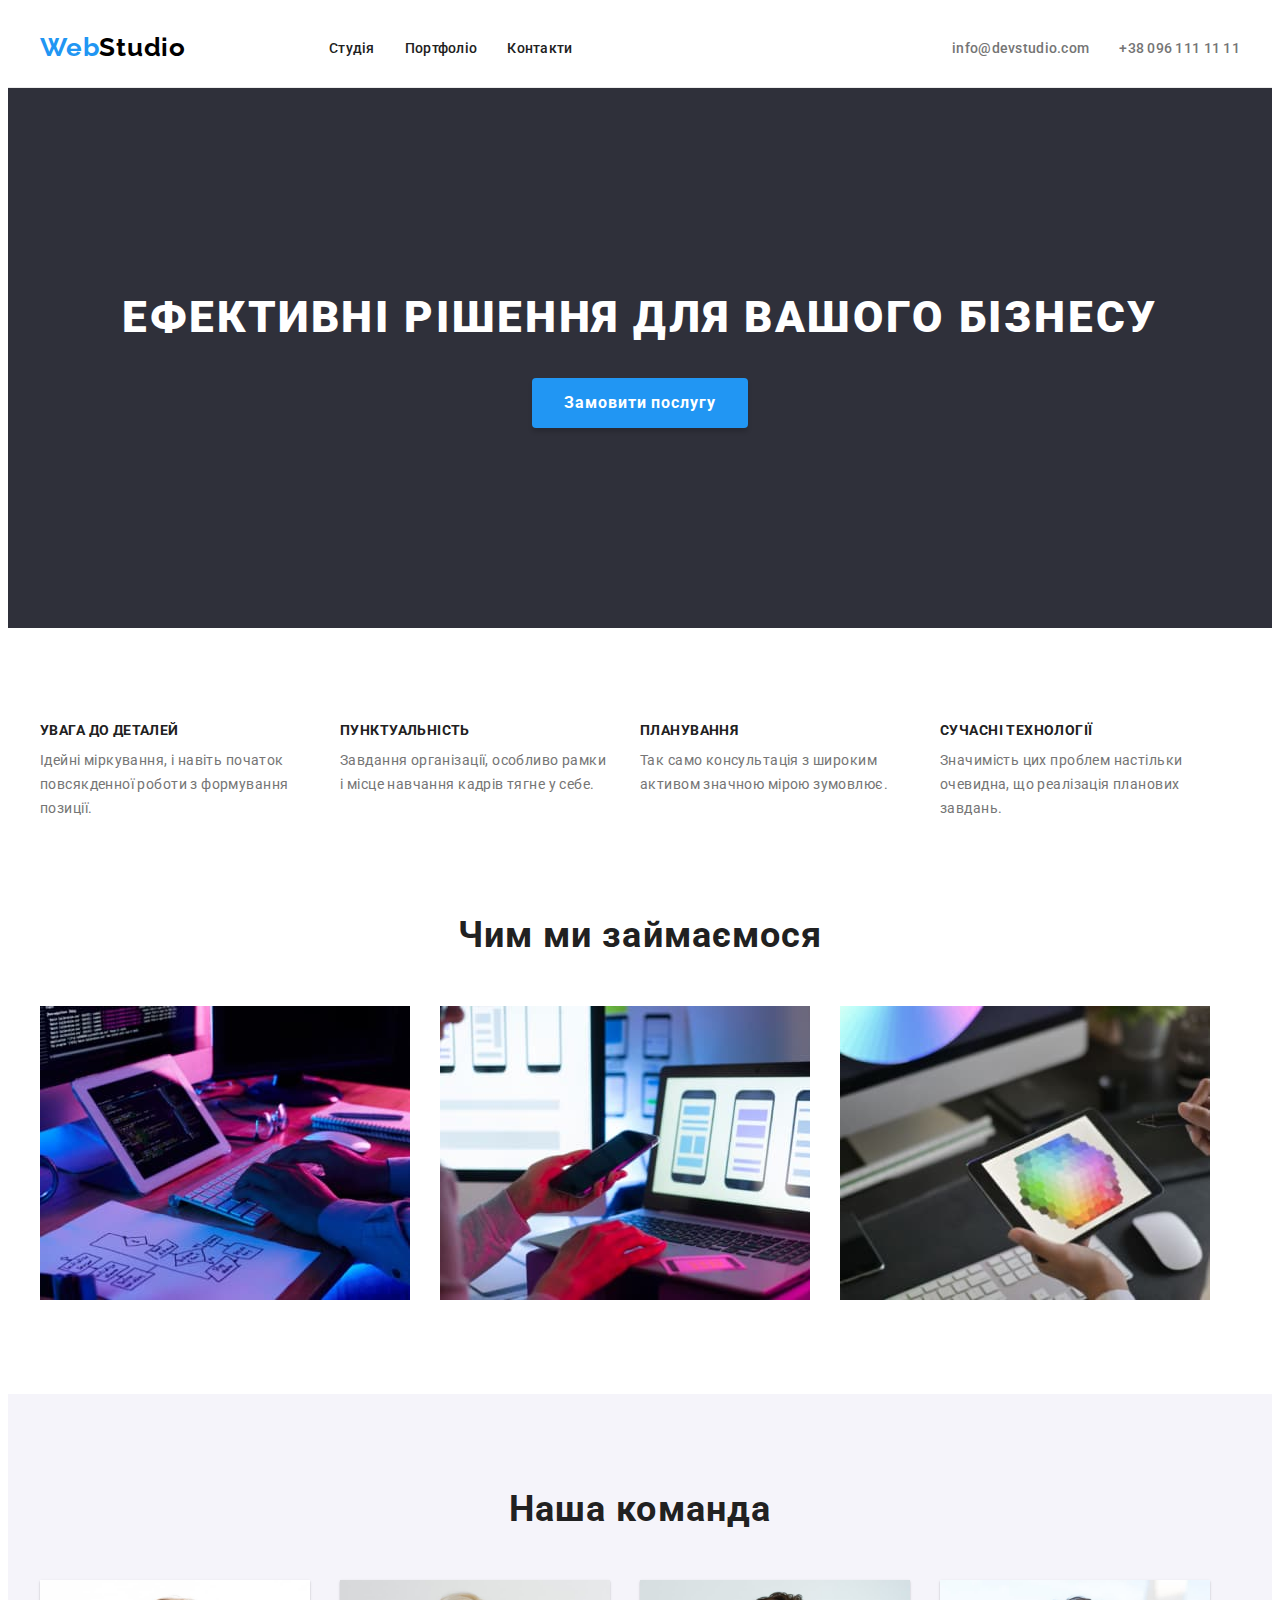
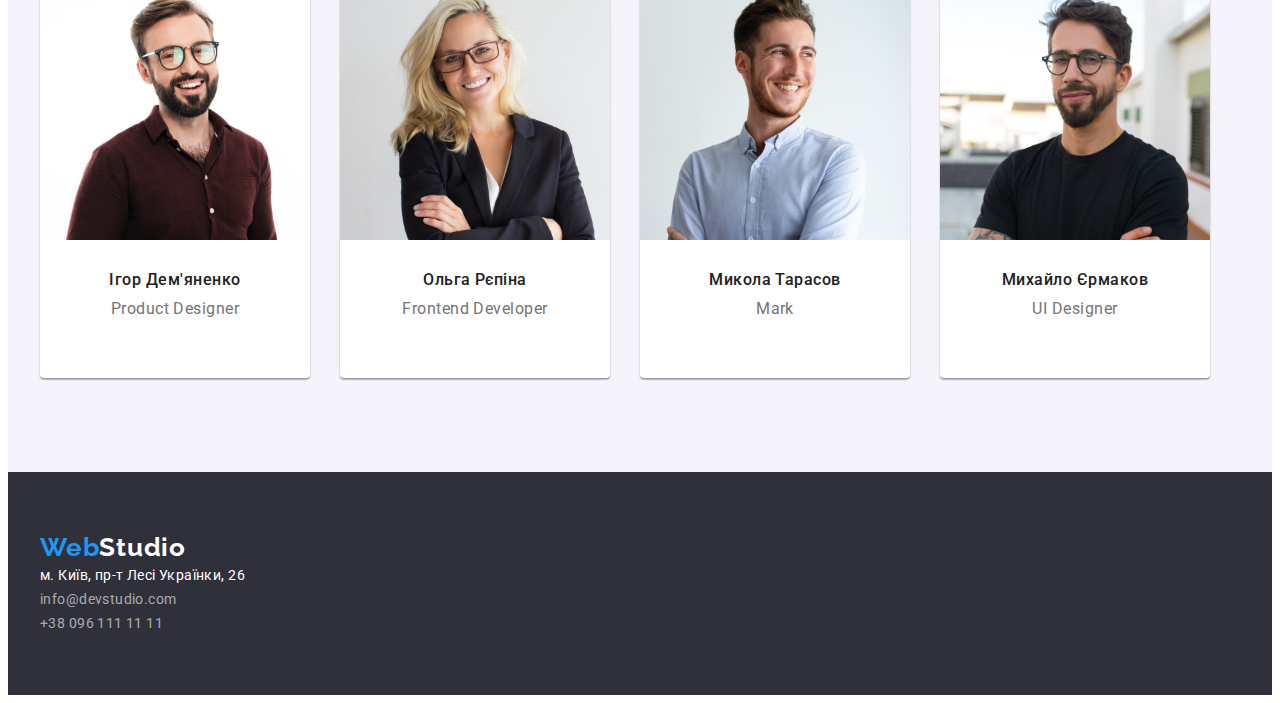
==== commit 549211fb: "Finish DZ3" ====
--- a/index.html
+++ b/index.html
@@ -23,11 +23,11 @@
   <body>
     <!-- Шапка сайту -->
     <header class="header">
-      <div class="container">
-        <nav>
+      <div class="container header-container">
+        <nav class="header-container">
           <a class="logo" href="./index.html"
-            >Web<span class="logo-studio">Studio</span></a
-          >
+            >Web<span class="logo-studio">Studio</span>
+          </a>
           <ul class="header-nav">
             <li><a class="header-nav-links" href="./index.html">Студія</a></li>
             <li>
@@ -60,7 +60,7 @@
       </section>
       <section class="features-section">
         <div class="container">
-          <h2 class="section-title">Наші переваги</h2>
+          <h2 class="section-title visually-hidden">Наші переваги</h2>
           <ul class="features">
             <li class="div-features">
               <h3 class="features-title">УВАГА ДО ДЕТАЛЕЙ</h3>
--- a/css/styles.css
+++ b/css/styles.css
@@ -36,6 +36,19 @@
     color: #757575;
 }
 
+.visually-hidden {
+    position: absolute;
+    width: 1px;
+    height: 1px;
+    margin: -1px;
+    border: 0;
+    padding: 0;
+    white-space: nowrap;
+    clip-path: inset(100%);
+    clip: rect(0 0 0 0);
+    overflow: hidden;
+}
+
 /* Студія____________________________________ */
 
 .container{
@@ -43,14 +56,22 @@
     padding-left: 15px;
     padding-right: 15px;
     margin: 0 auto;
-    outline: 2px solid red;
+    /* outline: 2px solid red; */
+}
+
+/* Header___________________________________ */
+
+.header-container{
+    display: flex;
+    align-items: center;
+    gap: 50px;
+    margin-right: auto;
 }
 
 .header{
     padding-top: 24px;
     padding-bottom: 24px;
     border-bottom: 1px solid #ECECEC;
-    /* outline: 2px solid red; */
 }
 
 .logo{
@@ -61,7 +82,8 @@
     letter-spacing: 0.03em;
     color: #2196F3;
     text-decoration: none;
-   }
+    margin-right: 93px;
+}
 
 .logo-studio{
     color: #000000;
@@ -71,6 +93,8 @@
 
 .header-nav {
     list-style: none;
+    display: flex;
+    gap: 30px;
     }
 
 .header-nav-links {
@@ -108,8 +132,8 @@
 }
 
 .hero-container{
-   padding-top: 200px;
-   padding-bottom: 200px;
+    padding-top: 200px;
+    padding-bottom: 200px;
 }
 
 .hero-title {
@@ -121,8 +145,6 @@
     text-transform: uppercase;
     color: #FFFFFF;
     margin-bottom: 30px;
-   
-   
 }
 
 .button-hero {
@@ -132,8 +154,6 @@
     line-height: 1.875;
     display: block;
     margin: 0 auto;
-    align-items: center;
-    text-align: center;
     letter-spacing: 0.06em;
     color: #FFFFFF;
     border: none;
@@ -141,7 +161,7 @@
     box-shadow: 0px 4px 4px rgba(0, 0, 0, 0.15);
     border-radius: 4px;
     cursor: pointer;
-    
+    padding: 10px 32px;
 }
 
 .button-hero:hover,
@@ -150,6 +170,10 @@
 }
 
 /* Секції */
+.section{
+    padding-top: 94px;
+    padding-bottom: 94px;
+}
 /* Заголовки секцій */
 
 .section-title{
@@ -178,8 +202,9 @@
     line-height: 1.7143;
     letter-spacing: 0.03em;
     list-style: none;
-    margin-left: 215px;
-    margin-right: 215px;
+    display: flex;
+    gap: 30px;
+    margin: 0 auto;
 }
 
 .features-title {
@@ -190,6 +215,7 @@
     text-transform: uppercase;
     color: #212121;
     margin-bottom: 10px;
+    width: 270px;
 }
 
 /* Секція чим ми займаємося*/
@@ -200,6 +226,9 @@
 
 .directions{
     list-style: none;
+    display: flex;
+    align-items: center;
+    gap: 30px;
 }
 
 /* Секція команда */
@@ -215,7 +244,8 @@
     width: 270px;
     height: 368px;
     padding-bottom: 30px;
-    border: 1px solid black;
+    box-shadow: 0px 1px 3px rgba(0, 0, 0, 0.12), 0px 1px 1px rgba(0, 0, 0, 0.14), 0px 2px 1px rgba(0, 0, 0, 0.2);
+    border-radius: 0px 0px 4px 4px;
 }
 
 .team {
@@ -224,6 +254,9 @@
     text-align: center;
     letter-spacing: 0.03em;
     list-style: none;
+    display: flex;
+    align-items: center;
+    gap: 30px;
 }
 
 .team-title {
@@ -232,7 +265,7 @@
     color: #212121;
     margin-top: 30px;
     margin-bottom: 10px;
-   }
+}
 
 /* Футер */
 
@@ -296,6 +329,10 @@
 .button-list{
     list-style: none;
     margin-bottom: 50px;
+    display: flex;
+    align-items: center;
+    gap: 8px;
+    justify-content: center
 }
 
 .button-portfolio{
@@ -311,6 +348,8 @@
     display: block;
     margin: 0 auto;
     padding: 6px 22px;
+    border-radius: 4px;
+    border: 0ch;
 }
 
 .button-portfolio:hover,
@@ -323,9 +362,10 @@
 
 .portfolio-version{
     background-color: #FFFFFF;
-    border: 1px solid #ECECEC;
+    border-left: 1px solid #ECECEC;
+    border-right: 1px solid #ECECEC;
+    border-bottom: 1px solid #ECECEC;
     width: 370px;
-   
 }
 
 .portfolio-section{
@@ -335,6 +375,10 @@
 
 .portfolio-list{
     list-style: none;
+    display: flex;
+    align-items: center;
+    flex-wrap: wrap;
+    gap: 30px;
 }
 
 .portfolio-list-title{
@@ -343,7 +387,7 @@
     line-height: 2;  
     letter-spacing: 0.06em;
     color: #212121;
-    margin-top: 20px;
+    padding-top: 20px;
     margin-bottom: 4px;
     width: 322px;
     margin-left: 24px;
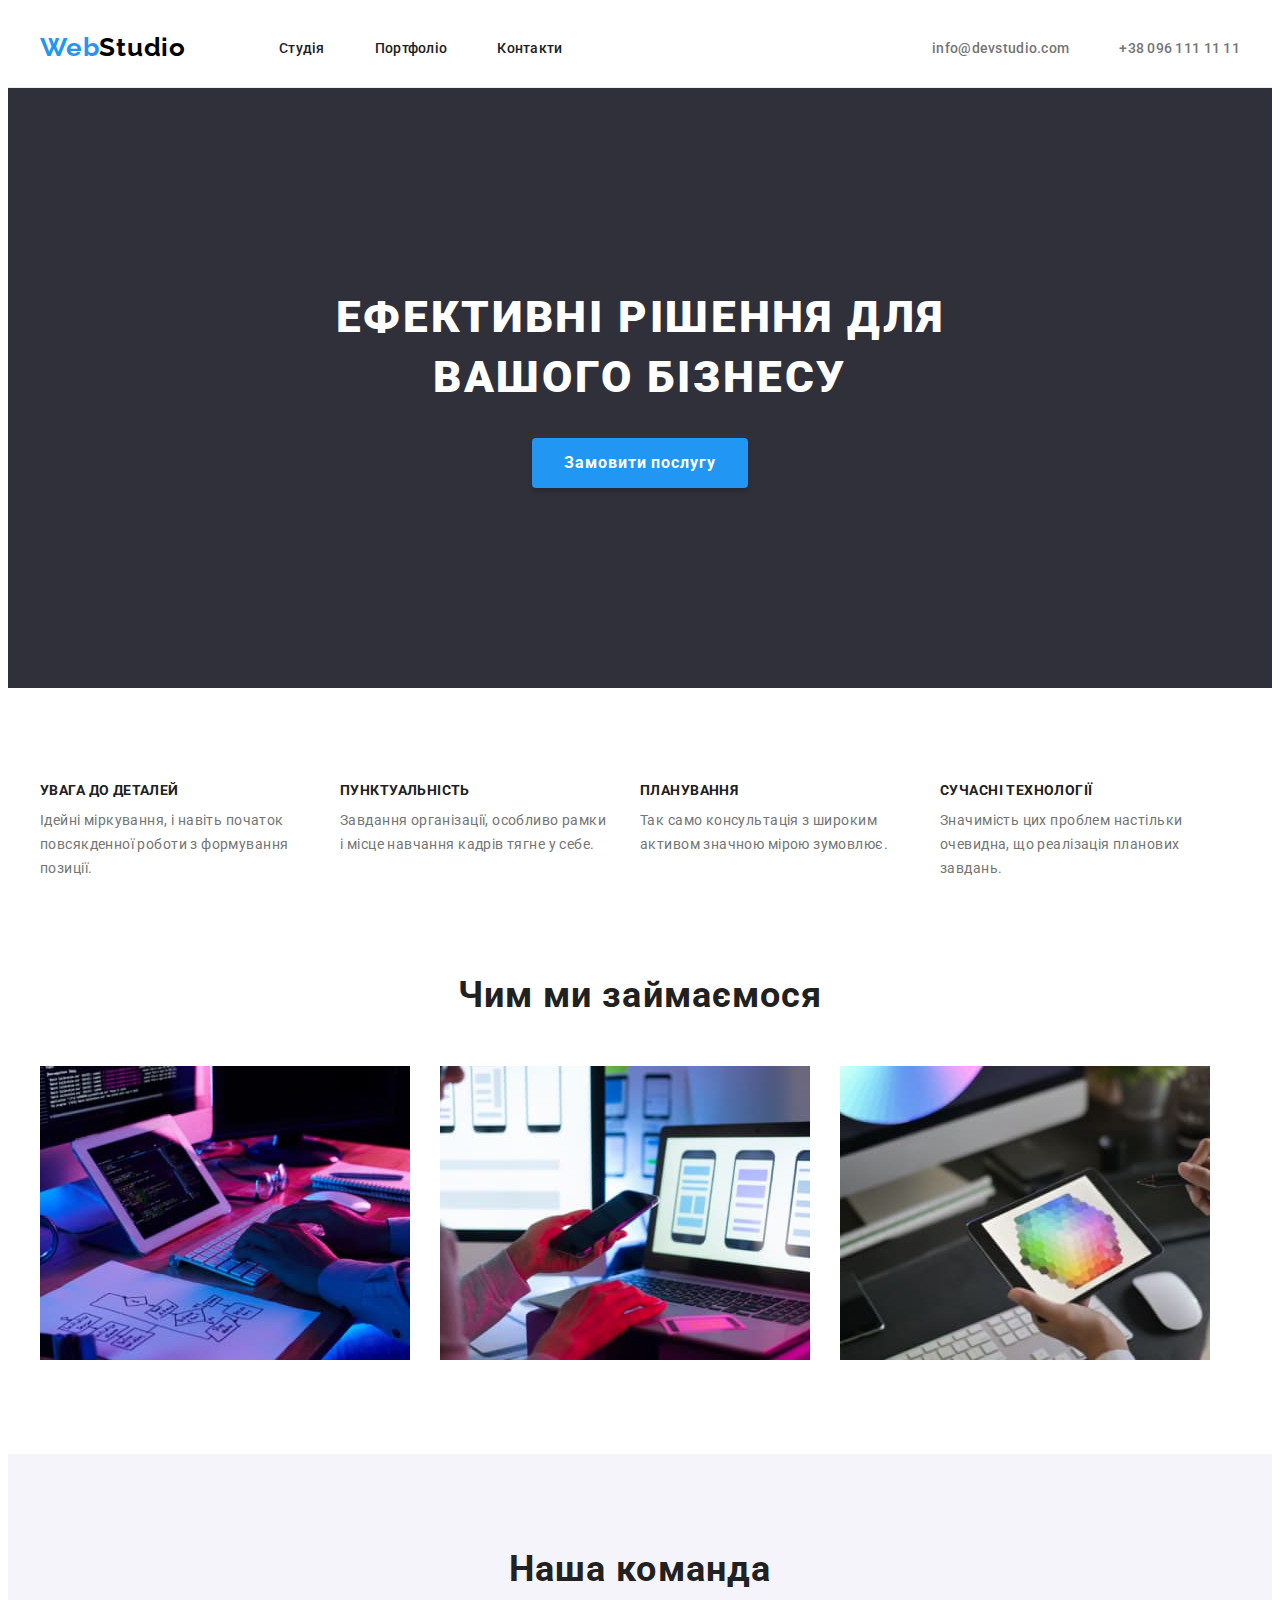
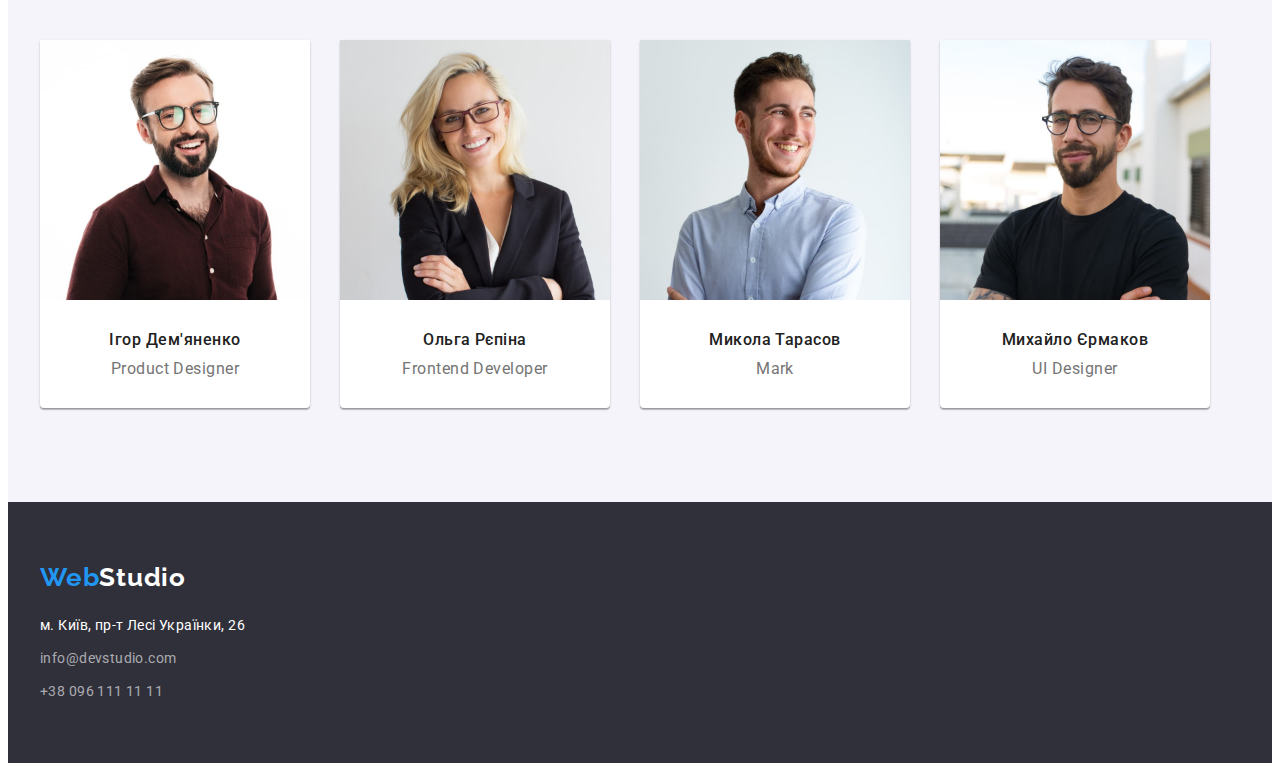
==== commit 8fe4f2d1: "mentor fiks" ====
--- a/index.html
+++ b/index.html
@@ -58,7 +58,7 @@
           <button class="button-hero" type="button">Замовити послугу</button>
         </div>
       </section>
-      <section class="features-section">
+      <section class="features-section section">
         <div class="container">
           <h2 class="section-title visually-hidden">Наші переваги</h2>
           <ul class="features">
@@ -92,7 +92,7 @@
           </ul>
         </div>
       </section>
-      <section class="directions-section">
+      <section class="directions-section section">
         <div class="container">
           <h2 class="section-title">Чим ми займаємося</h2>
           <ul class="directions">
@@ -120,29 +120,37 @@
           </ul>
         </div>
       </section>
-      <section class="section-team">
+      <section class="section-team section">
         <div class="container">
           <h2 class="section-title">Наша команда</h2>
           <ul class="team">
             <li class="div-team">
               <img src="./images/img1.jpg" alt="Ігор Дем'яненко" width="270" />
-              <h3 class="team-title">Ігор Дем'яненко</h3>
-              <p lang="en">Product Designer</p>
+              <div class="team-container">
+                <h3 class="team-title">Ігор Дем'яненко</h3>
+                <p lang="en">Product Designer</p>
+              </div>
             </li>
             <li class="div-team">
               <img src="./images/img2.jpg" alt="Ольга Рєпіна" width="270" />
-              <h3 class="team-title">Ольга Рєпіна</h3>
-              <p lang="en">Frontend Developer</p>
+              <div class="team-container">
+                <h3 class="team-title">Ольга Рєпіна</h3>
+                <p lang="en">Frontend Developer</p>
+              </div>
             </li>
             <li class="div-team">
               <img src="./images/img3.jpg" alt="Микола Тарасов" width="270" />
-              <h3 class="team-title">Микола Тарасов</h3>
-              <p lang="en">Mark</p>
+              <div class="team-container">
+                <h3 class="team-title">Микола Тарасов</h3>
+                <p lang="en">Mark</p>
+              </div>
             </li>
             <li class="div-team">
               <img src="./images/img4.jpg" alt="Михайло Єрмаков" width="270" />
-              <h3 class="team-title">Михайло Єрмаков</h3>
-              <p lang="en">UI Designer</p>
+              <div class="team-container">
+                <h3 class="team-title">Михайло Єрмаков</h3>
+                <p lang="en">UI Designer</p>
+              </div>
             </li>
           </ul>
         </div>
@@ -156,7 +164,7 @@
         >
         <address>
           <ul class="footer-list">
-            <li>
+            <li class="footer-li">
               <a
                 class="footer-address"
                 href="https://goo.gl/maps/fJE89SYELEgCBU3TA"
@@ -165,12 +173,12 @@
                 >м. Київ, пр-т Лесі Українки, 26</a
               >
             </li>
-            <li>
+            <li class="footer-li">
               <a class="footer-contact" href="mailto:info@devstudio.com"
                 >info@devstudio.com</a
               >
             </li>
-            <li>
+            <li class="footer-li">
               <a class="footer-contact" href="tel:+380961111111"
                 >+38 096 111 11 11</a
               >
--- a/css/styles.css
+++ b/css/styles.css
@@ -20,6 +20,8 @@
 
 img{
     display: block;
+    max-width: 100%;
+    /* height: auto; є проблема з одною картинкою (монітор) */
 }
 
 button{
@@ -64,7 +66,6 @@
 .header-container{
     display: flex;
     align-items: center;
-    gap: 50px;
     margin-right: auto;
 }
 
@@ -94,7 +95,7 @@
 .header-nav {
     list-style: none;
     display: flex;
-    gap: 30px;
+    gap: 50px;
     }
 
 .header-nav-links {
@@ -128,12 +129,13 @@
 /* Герой */
 
 .hero {
-    background: #2F303A;    
-}
-
-.hero-container{
+    background: #2F303A; 
     padding-top: 200px;
     padding-bottom: 200px;
+}
+
+.hero-container{
+   
 }
 
 .hero-title {
@@ -145,6 +147,9 @@
     text-transform: uppercase;
     color: #FFFFFF;
     margin-bottom: 30px;
+    max-width: 696px;
+    margin-left: auto;
+    margin-right: auto;
 }
 
 .button-hero {
@@ -189,9 +194,9 @@
 /* Секція Наші переваги */
 
 .features-section{
-    padding-top: 94px;
-    padding-bottom: 94px;
-}
+    
+}
+
 
 .div-features{
     width: 270px;
@@ -221,7 +226,11 @@
 /* Секція чим ми займаємося*/
 
 .directions-section{
-    padding-bottom: 94px;
+    
+}
+
+.section.directions-section {
+    padding-top: 0;
 }
 
 .directions{
@@ -235,15 +244,16 @@
 
 .section-team{
     background: #F5F4FA;
-    padding-bottom: 94px;
-    padding-top: 94px;
-    }
+}
+.team-container{
+    padding-top: 30px;
+    padding-bottom: 30px;
+}
 
 .div-team{
     background-color: #FFFFFF;
     width: 270px;
     height: 368px;
-    padding-bottom: 30px;
     box-shadow: 0px 1px 3px rgba(0, 0, 0, 0.12), 0px 1px 1px rgba(0, 0, 0, 0.14), 0px 2px 1px rgba(0, 0, 0, 0.2);
     border-radius: 0px 0px 4px 4px;
 }
@@ -263,7 +273,6 @@
     font-size: 16px;
     font-weight: 500;
     color: #212121;
-    margin-top: 30px;
     margin-bottom: 10px;
 }
 
@@ -282,6 +291,7 @@
     line-height: 1.1923;
     letter-spacing: 0.03em;
     color: #2196F3;
+    display: inline-block;
     text-decoration: none;
     margin-bottom: 20px;
 }
@@ -298,13 +308,16 @@
     list-style: none;
 }
 
+.footer-li:not(:last-child){
+    margin-bottom: 9px;
+}
+
 .footer-address{
     font-size: 14px;
     line-height: 1.7143;
     letter-spacing: 0.03em;
     color: #FFFFFF;
     text-decoration: none;
-    margin-bottom: 9px;
 }
 
 .footer-contact{
@@ -313,7 +326,6 @@
     letter-spacing: 0.03em;
     color: rgba(255, 255, 255, 0.6);
     text-decoration: none;
-    margin-bottom: 9px;
 }
 
 .footer-address:hover,
@@ -365,12 +377,7 @@
     border-left: 1px solid #ECECEC;
     border-right: 1px solid #ECECEC;
     border-bottom: 1px solid #ECECEC;
-    width: 370px;
-}
-
-.portfolio-section{
-    padding-top: 94px;
-    padding-bottom: 94px;
+    padding: 20px 24px 20px 24px;
 }
 
 .portfolio-list{
@@ -387,19 +394,12 @@
     line-height: 2;  
     letter-spacing: 0.06em;
     color: #212121;
-    padding-top: 20px;
-    margin-bottom: 4px;
-    width: 322px;
-    margin-left: 24px;
-    margin-right: 24px;
+    
+    
 }
 
 .portfolio-type{
     font-size: 16px;
     line-height: 1.875;
-    letter-spacing: 0.03em;
-    margin-bottom: 20px;
-    width: 322px;
-    margin-left: 24px;
-    margin-right: 24px;
+    letter-spacing: 0.03em;    
 }